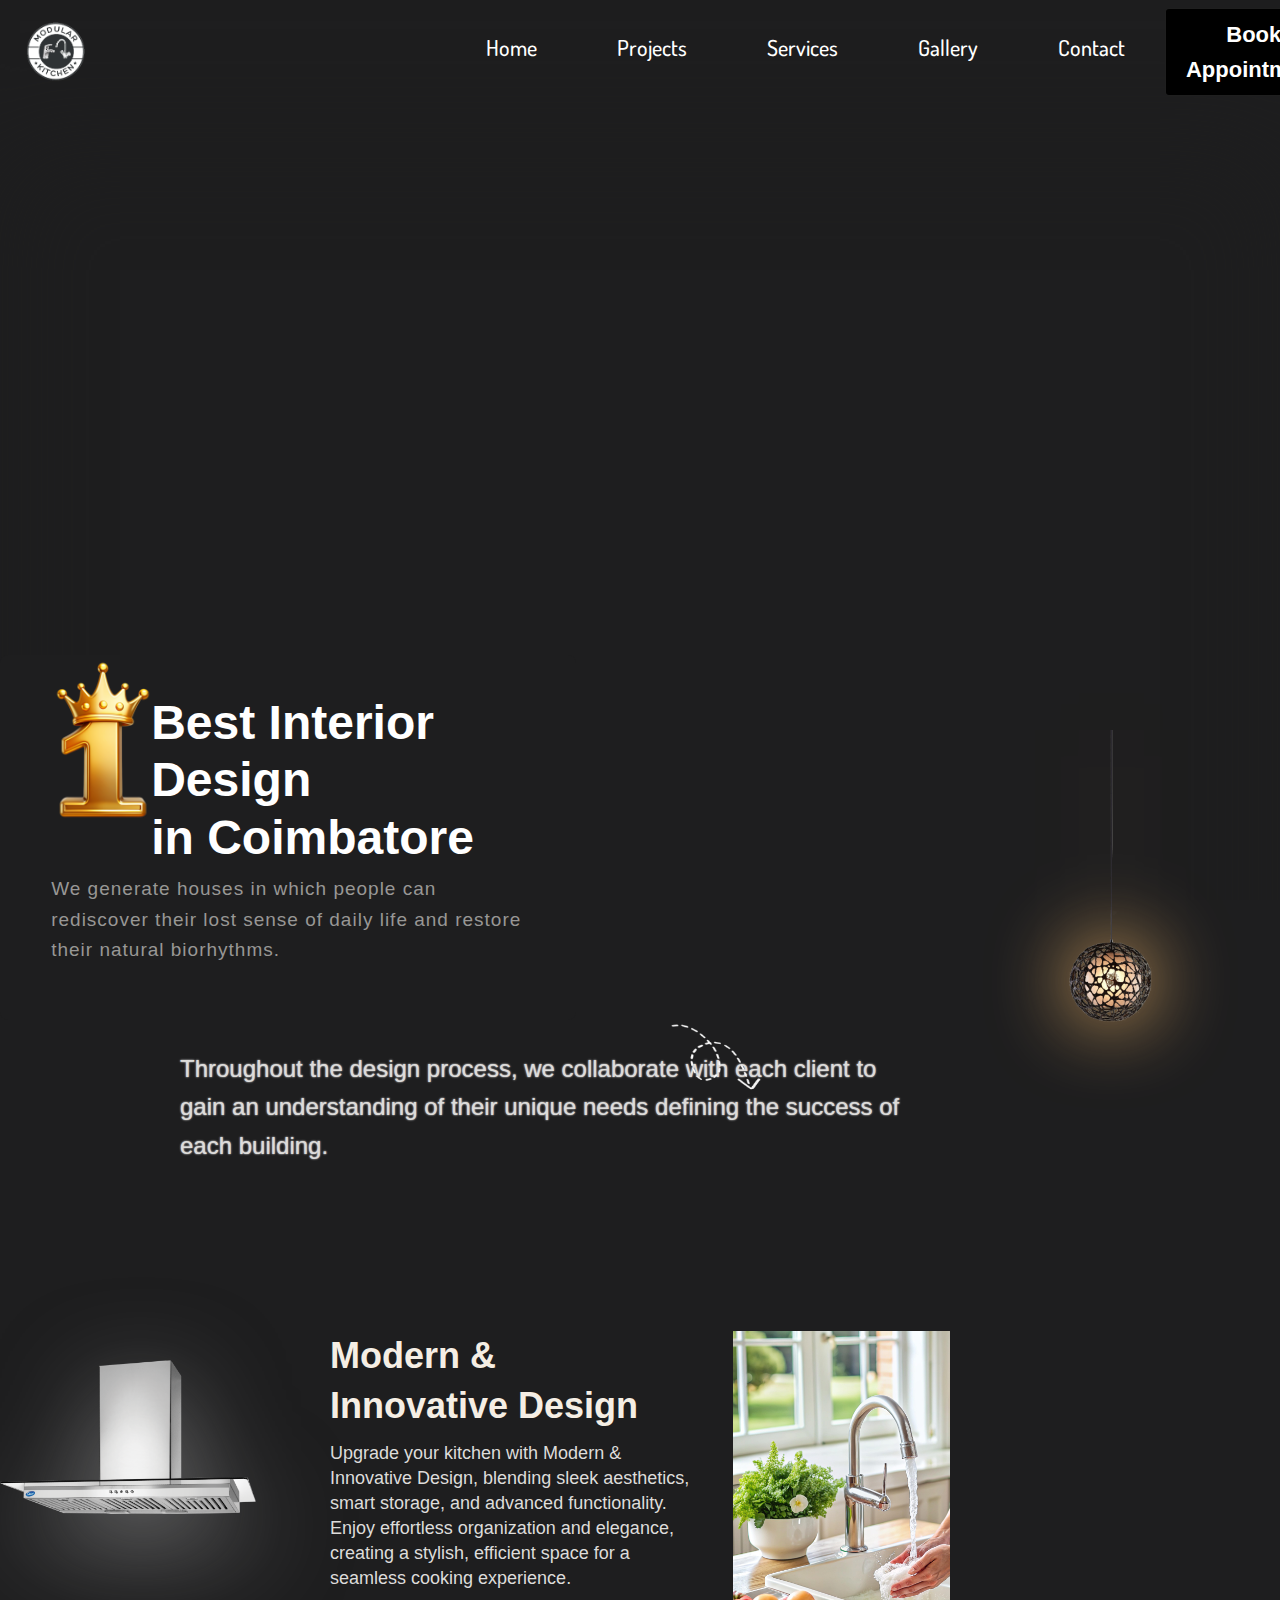
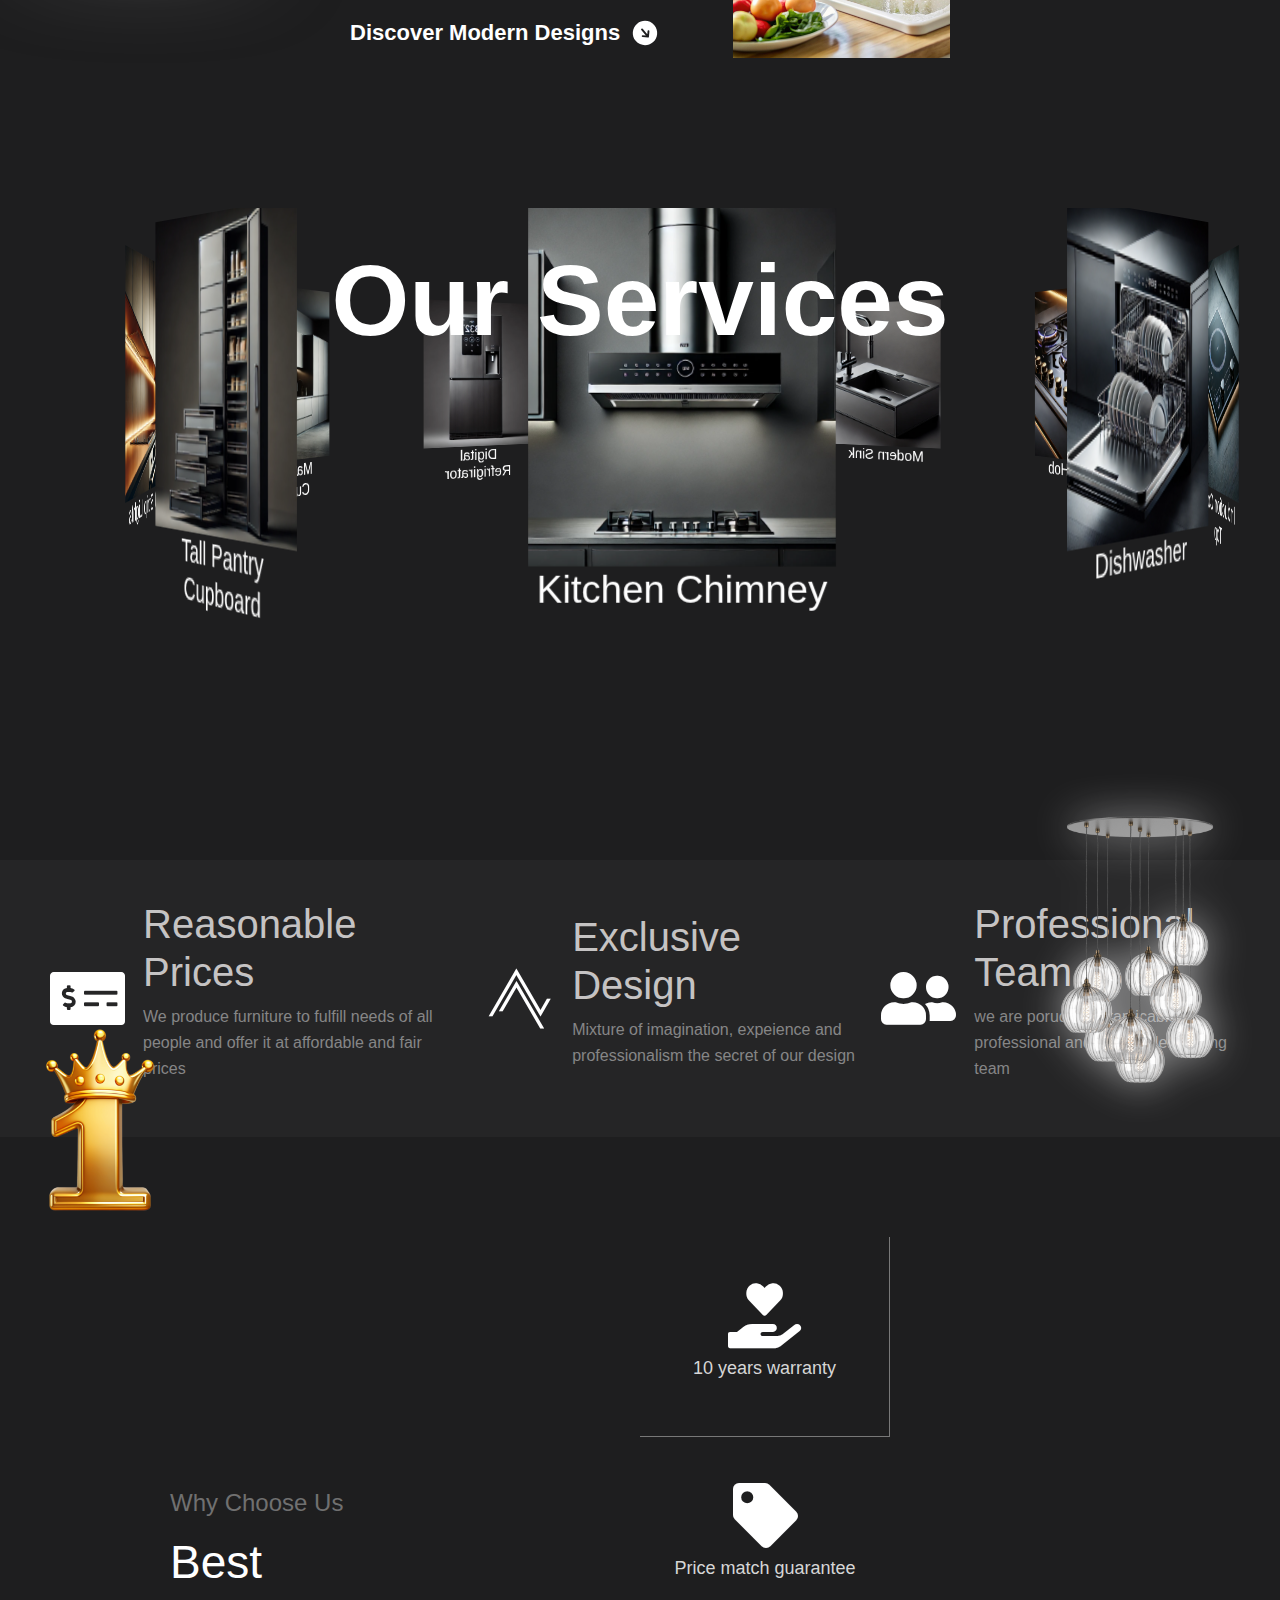
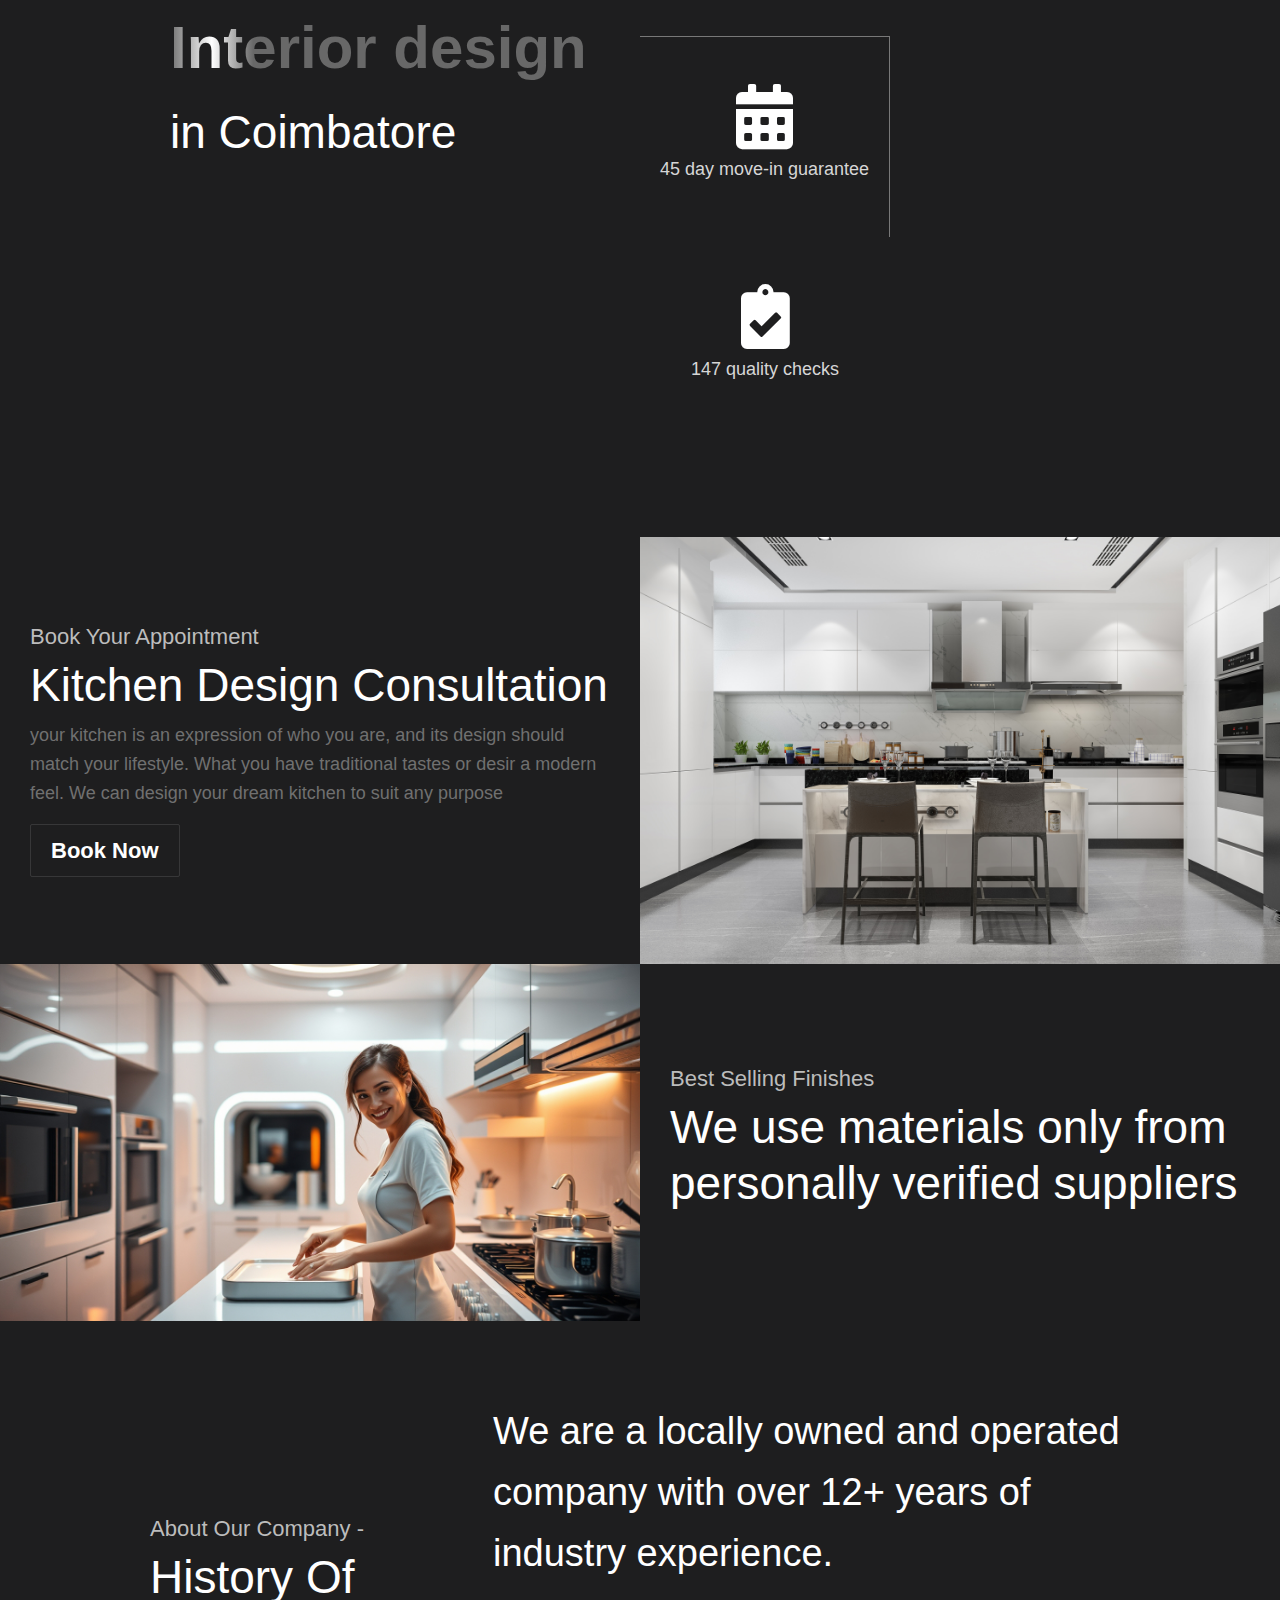
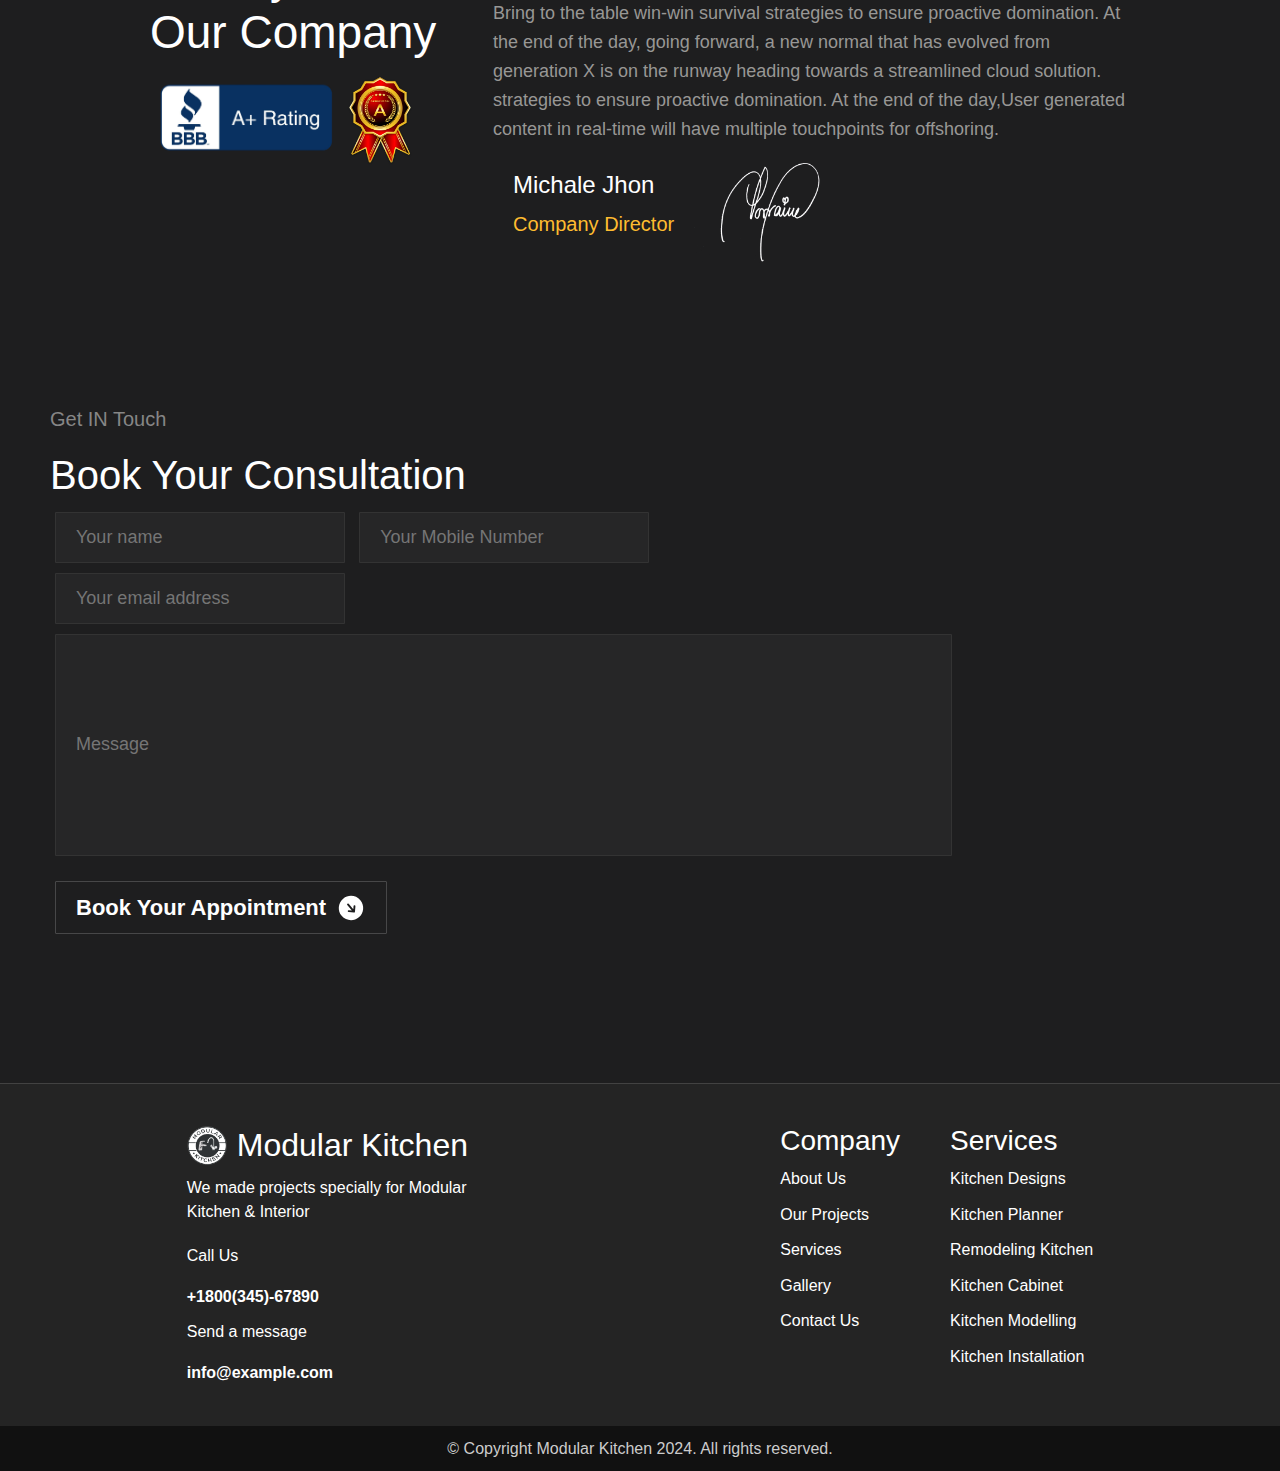
==== index.html @ 95986459 "Fresh start - Removed large files" ====
<!DOCTYPE html>
<html>
  <head>
    <meta charset="UTF-8">  <!-- Specifies character encoding -->
    <meta name="viewport" content="width=device-width, initial-scale=1.0">    <!-- Responsive design -->
    
    <link rel="stylesheet" href="https://stackpath.bootstrapcdn.com/bootstrap/4.5.2/css/bootstrap.min.css" integrity="sha384-JcKb8q3iqJ61gNV9KGb8thSsNjpSL0n8PARn9HuZOnIxN0hoP+VmmDGMN5t9UJ0Z" crossorigin="anonymous" />
    <script src="https://code.jquery.com/jquery-3.5.1.slim.min.js" integrity="sha384-DfXdz2htPH0lsSSs5nCTpuj/zy4C+OGpamoFVy38MVBnE+IbbVYUew+OrCXaRkfj" crossorigin="anonymous"></script>
    <script src="https://cdn.jsdelivr.net/npm/popper.js@1.16.1/dist/umd/popper.min.js" integrity="sha384-9/reFTGAW83EW2RDu2S0VKaIzap3H66lZH81PoYlFhbGU+6BZp6G7niu735Sk7lN" crossorigin="anonymous"></script>
    <script src="https://stackpath.bootstrapcdn.com/bootstrap/4.5.2/js/bootstrap.min.js" integrity="sha384-B4gt1jrGC7Jh4AgTPSdUtOBvfO8shuf57BaghqFfPlYxofvL8/KUEfYiJOMMV+rV" crossorigin="anonymous"></script>
    
    <link href="./index.css" rel="stylesheet"/>  
    
    <link rel="preconnect" href="https://fonts.googleapis.com">
<link rel="preconnect" href="https://fonts.gstatic.com" crossorigin>
<link href="https://fonts.googleapis.com/css2?family=Playwrite+BE+WAL:wght@100..400&family=Satisfy&display=swap" rel="stylesheet">
<!--Google font -->
<link rel="preconnect" href="https://fonts.googleapis.com">
<link rel="preconnect" href="https://fonts.gstatic.com" crossorigin>
<link href="https://fonts.googleapis.com/css2?family=Dosis:wght@200..800&display=swap" rel="stylesheet">
<!--end google font-->
<!--FOnt Awesome-->
<script src="https://kit.fontawesome.com/20c5629a29.js" crossorigin="anonymous"></script>
<link rel="stylesheet" href="https://cdnjs.cloudflare.com/ajax/libs/font-awesome/5.15.4/css/all.min.css" />
<!--email js-->
<script type="text/javascript"
        src="https://cdn.jsdelivr.net/npm/@emailjs/browser@4/dist/email.min.js">
</script>
<script type="text/javascript">
   (function(){
      emailjs.init({
        publicKey: "GtHL0cCuixZj4LWVx",
      });
   })();
</script>
</head>
  <body>
    <div class="container_home">
        <nav class="navbar navbar-expand-lg navbar-dark bg-light ">
            <a class="navbar-brand" target="_self" href="./index.html"><img class="image_brand_logo" src="./assets/Logos/Adobe Express - file.png"/></a>
            <button class="navbar-toggler" type="button" data-toggle="collapse" data-target="#navbarNavAltMarkup" aria-controls="navbarNavAltMarkup" aria-expanded="false" aria-label="Toggle navigation">
              <span class="navbar-toggler-icon"></span>
            </button>
            <div class="collapse navbar-collapse" id="navbarNavAltMarkup">
              <div class="navbar-nav m-auto">
                <a class="nav-link" target="_self" href="./index.html" target="_self">Home <span class="sr-only">(current)</span></a>
                <a class="nav-link" target="_self" href="./Projects/index.html">Projects</a>
                <a class="nav-link" target="_self" href="./Services/index.html">Services</a>
                <a class="nav-link" target="_self" href="./Gallery/index.html">Gallery</a>
                <a class="nav-link" target="_self" href="./Contactus/index.html">Contact</a>
              </div>
            </div>
            <a href="#appointment" class="buttonLinks"> <button class="discover_moreButton_home bk_appoint_butn_home bk_appoint_butn_home_nav">
              Book Appointment 
              <i class="fas fa-phone-alt"></i>
              </button></a>
            
          </nav>
          <video loop muted autoplay  class="background_video">
            <source src="./assets/background_video_2.mp4" type="video/mp4">
        </video>
        <div class="subcontainer_home_modularkitchen">
          <h1 class="best_design_coimbatore_head"><img src="./assets/king.png" alt="" class="imageBest_coimbatore">Best Interior Design<br/> in Coimbatore</h1>
          <p class="paragraph_home_subcontainer">We generate houses in which people can rediscover their lost sense of daily life and restore their natural biorhythms.</p>

        </div>
       
     
    </div>
    <div class="home_maincontainer_2">
      <img src="./assets/Hanging-Lamp-Transparent-Image.png" class="hanginglight_container2_1"/>
      <img src="./assets/white-round-buld-hanginng -liight.png" class="whiteLight_hang_home"/>
      <p class="paragraph_intro_home">Throughout the design process, we collaborate with each client to gain an understanding of their unique needs defining the success of each building.</p>
      <div class="container_2_homemain_subcontainer_1">
        <img src="./assets/Kitchen-Chimney.png" alt="chimney" class="home_chimneyImage">
        <img src="./assets/floating_arrow.png" class="floatingArrow_home"/>
        <div>
          <h1 class="heading_container_2_subcontainer_home">Modern &<br/>Innovative Design</h1>
          <p class="para_container_2_subcontainer_home">Upgrade your kitchen with Modern & Innovative Design, blending sleek aesthetics, smart storage, and advanced functionality. Enjoy effortless organization and elegance, creating a stylish, efficient space for a seamless cooking experience.</p>
          <a href="./Services/index.html" class="buttonLinks"><button class="discover_moreButton_home">
            Discover Modern Designs
            <svg class="icon" viewBox="0 0 24 24" fill="currentColor">
              <path
                fill-rule="evenodd"
                d="M12 2.25c-5.385 0-9.75 4.365-9.75 9.75s4.365 9.75 9.75 9.75 9.75-4.365 9.75-9.75S17.385 2.25 12 2.25zm4.28 10.28a.75.75 0 000-1.06l-3-3a.75.75 0 10-1.06 1.06l1.72 1.72H8.25a.75.75 0 000 1.5h5.69l-1.72 1.72a.75.75 0 101.06 1.06l3-3z"
                clip-rule="evenodd"
              ></path>
            </svg>
          </button></a>
        </div>
        <div class="containe2_subcontainer_image">
        </div>
      </div>
    </div>
    <div class="banner">
      <h1 class="ourservices_heading_home">Our Services</h1>
      <div class="slider" style="--quantity:10">
        <div class="item" style="--position: 1" ><img src="./assets/Rotating/chimney.webp" alt="" class=""><h1 class="heading_items">Kitchen Chimney</h1></div>
        <div class="item" style="--position: 2"><img src="./assets/Rotating/dishwasher.webp" alt="" class=""><h1 class="heading_items">Dishwasher</h1></div>
        <div class="item" style="--position: 3"><img src="./assets/Rotating/Induction_cook_top.webp" alt="" class=""><h1 class="heading_items">Induction Cook Top</h1></div>
        <div class="item" style="--position: 4"><img src="./assets/Rotating/kitchen hob.webp" alt="" class=""><h1 class="heading_items">Kitchen Hob</h1></div>
        <div class="item" style="--position: 5"><img src="./assets/Rotating/modernsink.webp" alt="" class=""><h1 class="heading_items">Modern Sink</h1></div>
        <div class="item" style="--position: 6"><img src="./assets/Rotating/owen.webp" alt="" class=""><h1 class="heading_items">Digital Owen</h1></div>
        <div class="item" style="--position: 7"><img src="./assets/Rotating/refrigirator.webp" alt="" class=""><h1 class="heading_items">Digital Refrigirator</h1></div>
        <div class="item" style="--position: 8"><img src="./assets/Rotating/matt_finich_cupboard.webp" alt="" class=""><h1 class="heading_items">Matt Finish Cupboard</h1></div>
        <div class="item" style="--position: 9"><img src="./assets/Rotating/striplights.webp" alt="" class=""><h1 class="heading_items">Let Strip Lights</h1></div>
        <div class="item" style="--position: 10"><img src="./assets/Rotating/tall_pantry_system_rack.webp" alt="" class=""><h1 class="heading_items">Tall Pantry Cupboard</h1></div>
      </div>
    </div>
    <div class="container_3_home">
      <div class="container_item_services_benifits">
        <i class="iconServices fas fa-money-check-alt"></i>
        <div>
          <h1>Reasonable Prices</h1>
          <p>We produce furniture to fulfill needs of all people and offer it at affordable and fair prices</p>
        </div>
      </div>
      <div class="container_item_services_benifits">
        <i class="iconServices fab fa-think-peaks"></i>
        <div>
          <h1>Exclusive Design</h1>
          <p>Mixture of imagination, expeience and professionalism the secret of our design</p>
        </div>
      </div>
      <div class="container_item_services_benifits">
        <i class=" iconServices fas fa-user-friends"></i>
        <div>
          <h1>Professional Team</h1>
          <p>we are porud of ouramicable, professional and always developing team</p>
        </div>
      </div>

    </div>
    <div class="why_choose_us_container_home">
      <div class="wcu_container_home_part1">
        <img src="./assets/king.png" class="greedom_img"/>
        <h1 class="heading_wcu">Why Choose Us</h1>
        <p class="paragraph_wcu">Best <span>Interior design</span> <br> in Coimbatore</p>
      </div>
      <div class="wcu_container_home_part2">
        <div class="itemCOntainer_wcu_home container1_wcu_part2">
          <i class="fas fa-hand-holding-heart"></i>
          <h1>10 years
            warranty</h1>
        </div>
        <div class="itemCOntainer_wcu_home container2_wcu_part2">
          <i class="fas fa-tag"></i>
          <h1>Price match
            guarantee</h1>
        </div>
        <div class="itemCOntainer_wcu_home container3_wcu_part2">
          <i class="fas fa-calendar-alt"></i>
          <h1>45 day move-in guarantee</h1></div>
        <div class="itemCOntainer_wcu_home container4_wcu_part2">
          <i class="fas fa-clipboard-check"></i>
          <h1>147 quality
            checks</h1></div>
      </div>
    </div>
    <div class="bookYourAppointment_Container">
      <div class="book_yAppo_part1COntainer">
        <h1 class="bookYourAPp_heading">Book Your Appointment</h1>
        <h1 class="paragraph_wcu">Kitchen Design Consultation</h1>
        <p class="bookYourAPp_para">your kitchen is an expression of who you are, and its design should match your lifestyle. What you have traditional tastes or desir a modern feel. We can design your dream kitchen to suit any purpose</p>
       <a href="#appointment" class="buttonLinks"> <button class="discover_moreButton_home bk_appoint_butn_home">
          Book Now
          </button></a>
      </div>
      <img src="./assets/book_appointment_image.jpg" class="book_appnt_image_home"/>
    </div>
    <div class="bookYourAppointment_Container">
      <img src="./assets/bk_appoint_image_2.jpg" class="book_appnt_image_home"/>
      <div class="book_yAppo_part1COntainer">
        <h1 class="bookYourAPp_heading">Best Selling Finishes</h1>
        <h1 class="paragraph_wcu">We use materials
          only from personally
          verified suppliers</h1>
      </div>
    </div>
    <div class="about_our_company_container_home">
      <div class="about_out_comp_home_part1">
        <h1 class="bookYourAPp_heading">About Our Company -</h1>
        <h1 class="paragraph_wcu">History Of <br/>Our Company</h1>
        <div class="container_bbbRating">
          <img src="./assets/bbb_rating.png" alt="" class="bbb_rating_about_home"/>
          <img src="./assets/ribbon_award_1.png" alt="" class="bbb_rating_about_home"/>
        </div>
      </div>
      <div class="about_part2_comp_home">
        <p class="para_about_part2">We are a locally owned and operated company with over 12+ years of industry experience.</p>
        <p class="subpara_about_home_part2">Bring to the table win-win survival strategies to ensure proactive domination. At the end of the day, going forward, a new normal that has evolved from generation X is on the runway heading towards a streamlined cloud solution. strategies to ensure proactive domination. At the end of the day,User generated content in real-time will have multiple touchpoints for offshoring.</p>
        <div class="about_comp_dir">
          <div>
            <h1 class="about_comp_dir_h1">Michale Jhon</h1>
            <p class="aboout_comp_dir_para">Company Director</p>
          </div>
          <img src="./assets/signature_company_dir.png" class="bbb_rating_about_home"/>
        </div>
      </div>
      </div>
    <div class="container_consultation" id="appointment">
      <img src="./assets/advance_modern_kitchen_consultation.jpg" alt="" class="consultation_image_home">
      <div class="p2_consultation_container_Home">
        <p class="para_consultation_home">Get IN Touch</p>
        <h1 class="heading_consultatino_home">Book Your Consultation</h1>
        <form id="form1">
          <input type="text" placeholder="Your name" class="name_mail_form_consult_home" id="userName"/>
          
          <input type="text" placeholder="Your Mobile Number" class="name_mail_form_consult_home" id="userMobile"/>
          <input type="email" placeholder="Your email address" class="name_mail_form_consult_home" id="userEmail"/>
          <br/>
          <input type="textarea" placeholder="Message" class="name_mail_form_consult_home text_area_consult_home" id="userMessage"/>
          <button type="submit" class="discover_moreButton_home appoint_main_button" >
            Book Your Appointment
            <svg class="icon" viewBox="0 0 24 24" fill="currentColor">
              <path
                fill-rule="evenodd"
                d="M12 2.25c-5.385 0-9.75 4.365-9.75 9.75s4.365 9.75 9.75 9.75 9.75-4.365 9.75-9.75S17.385 2.25 12 2.25zm4.28 10.28a.75.75 0 000-1.06l-3-3a.75.75 0 10-1.06 1.06l1.72 1.72H8.25a.75.75 0 000 1.5h5.69l-1.72 1.72a.75.75 0 101.06 1.06l3-3z"
                clip-rule="evenodd"
              ></path>
            </svg>
          </button>

        </form>
      </div>
    </div>
    <footer class="footer">
      <div class="logo-section">
          <h2>
           <a href="./index.html" class="">  <img src="./assets/Logos/Adobe Express - file.png" alt="Logo" width="40"></a> Modular Kitchen
          </h2>
          <p>We made projects specially for Modular Kitchen & Interior</p>
          <div class="contact">
              <p>Call Us</p>
              <a href="tel:+180034567890">+1800(345)-67890</a>
              <p>Send a message</p>
              <a href="mailto:info@example.com">info@example.com</a>
          </div>
      </div>
      <div class="links">
          <div>
              <h3>Company</h3>
              <ul>
                  <li><a target="_self"  href="./Contactus/index.html">About Us</a></li>
                  <li><a target="_self" href="./Projects/index.html">Our Projects</a></li>
                  <li><a target="_self" href="./Services/index.html">Services</a></li>
                  <li><a target="_self" href="./Gallery/index.html">Gallery</a></li>
                  <li><a target="_self" href="./Contactus/index.html">Contact Us</a></li>
              </ul>
          </div>
          <div>
              <h3>Services</h3>
              <ul>
                  <li><a target="_self" href="./Projects/index.html">Kitchen Designs</a></li>
                  <li><a target="_self" href="./Projects/index.html">Kitchen Planner</a></li>
                  <li><a target="_self" href="./Projects/index.html">Remodeling Kitchen</a></li>
                  <li><a target="_self" href="./Projects/index.html">Kitchen Cabinet</a></li>
                  <li><a target="_self" href="./Projects/index.html">Kitchen Modelling</a></li>
                  <li><a target="_self" href="./Projects/index.html">Kitchen Installation</a></li>
              </ul>
          </div>
      </div>
  </footer>
  <div class="footer-bottom">
      &copy; Copyright Modular Kitchen 2024. All rights reserved.
  </div>
  <script src="./app.js"></script>
  </body>
</html>
---- index.css ----
*{
    margin:0px;
    padding:0px;
    box-sizing:border-box;
    
  font-family: "Poppins", sans-serif;
}
html {
    scroll-behavior: smooth;
  }
body {
    font-size: 16px; /* Default paragraph size */
    line-height: 1.6; /* Better readability */
    background-color:#1E1E1F;
    overflow-x:hidden;
  }
.buttonLinks{
    all: unset !important;;
}
.container_home{
  background-size: cover;
  background-position: center;
  background-repeat: no-repeat;
  height: 100vh; /* Ensures it covers the full height of the viewport */
  width: 100vw;
  margin: 0;
  overflow-x: hidden;
  box-shadow: inset 0px 150px 100px #1E1E1F;
  display:flex;
  flex-direction:column;
  padding:0px;
}
.image_brand_logo{
    height:60px!important;
    margin-left:10px;
}

.bg-light{
    background-color:transparent!important;
}
.nav-link{
    margin:2px 32px;
    font-family: "Dosis", sans-serif;
    font-size:22px;
    font-weight:500!important;
    letter-spacing:0.5s;
    transition:0.5s;
    color:white!important;
}
.nav-link:hover{
    transform:translateY(7px);
    text-shadow:0px -10px 20px rgb(58, 41, 1);
}
.navbar-nav{
    margin-left:345px!important;
    margin-top:-10px!important;
}
.background_video {
    position: absolute;
    top: 50%;
    left: 50%;
    transform: translate(-50%, -50%);
    width: 100%;
    height: 100%;
    object-fit: cover;
    z-index: -1;
}
.subcontainer_home_modularkitchen {
    background: #1E1E1F;
    padding:3% 4%;
    max-width:45%;
    border-radius:8px;
    color: white;
    position: absolute; /* Positioning required for exact placement */
    bottom:-120px; /* Moves it to the bottom */
    left: 0px; /* Moves it to the left */
}
.heading_home_subcontainer{
    font-size:56px;
    letter-spacing:2px;
    font-family: "Dosis", sans-serif;
    color:#f5eee4;
}
.paragraph_home_subcontainer{
    font-size:19px;
    letter-spacing:1px;
    color:#989795;
   
}

.best_design_coimbatore_head{
    font-size:48px;
    display:flex;
    align-items:center;
    margin-left:100px;
    font-weight:700;
}
.imageBest_coimbatore{
    height:170px;
    left:18px;
    top:0px;
    position: absolute;
}
/*Home main containe-2*/
.home_maincontainer_2{
    padding:0px 180px;
    padding-top:150px;
}
.paragraph_intro_home{
    font-size:24px;
    color:#dddcda;
    width:80%;
    text-shadow:0px 0px 2px white;
}
.hanginglight_container2_1{
    position:absolute;
    height:300px;
    right:20px;
    filter: drop-shadow(0px 0px 40px #fbbd6d);
    top:730px;
}
.floatingArrow_home{
    position:absolute;
    width:10%;
    right:39%;
    top:1000px;
    animation: arrowHomeFloating 5s ease infinite;
    transition:0.5s;
}
@keyframes arrowHomeFloating {
    0%{
        transform:translateY(0px);
    }
    50%{
        transform:translateY(-20px);
    }
    
}
.home_chimneyImage{
    position:absolute;
    max-width:20%;
    top:1360px;
    left:0px;
    filter: drop-shadow(0px 30px 50px rgba(200, 200, 200, 0.5));
}
.container_2_homemain_subcontainer_1{
    padding:150px;
    display:flex;
}
.heading_container_2_subcontainer_home{
    font-size:36px;
    color:#f5eee4;
    font-weight:600;
    line-height:50px;
}
.para_container_2_subcontainer_home{
    font-size:18px;
    color:#dddcda;
    width:90%;
    line-height:25px;
    margin-top:10px;
}

.containe2_subcontainer_image{
    min-width: 35%;
    max-width:50%;
    background-image:url("./assets/kitchen_sink.jpg");
    background-size:cover;
}


.discover_moreButton_home {
    position: relative;
    transition: all 0.3s ease-in-out;
    padding-block: 0.5rem;
    padding-inline: 1.25rem;
    background-color: transparent;
    border-radius: 1px;
    display: flex;
    align-items: center;
    justify-content: center;
    color: #ffff;
    gap: 10px;
    font-weight: bold;
    border:none;
    outline: none;
    overflow: hidden;
    font-size: 22px;
    cursor: pointer;
  }
  
  .icon {
    width: 30px;
    height: 30px;
    transition: all 0.3s ease-in-out;
    transform:rotate(50deg);
  }
  
  .discover_moreButton_home:hover {
    transform: scale(1.05);
    border-color: #fff9;
  }
  
  .discover_moreButton_home:hover .icon {
    transform: translate(8px);
  }
  
  .discover_moreButton_home:hover::before {
    animation: shine_button 1.5s ease-out infinite;
  }
 
  .discover_moreButton_home::before {
    content: "";
    position: absolute;
    width: 100px;
    height: 100%;
    background-image: linear-gradient(
      120deg,
      rgba(255, 255, 255, 0) 30%,
      rgba(255, 255, 255, 0.8),
      rgba(255, 255, 255, 0) 70%
    );
    top: 0;
    left: -100px;
    opacity: 0.6;
  }
  
  @keyframes shine_button {
    0% {
      left: -100px;
    }
  
    60% {
      left: 100%;
    }
  
    to {
      left: 100%;
    }
  }
  /*container_3_home_services*/
.whiteLight_hang_home{
    height:300px;
    position:absolute;
    top:2410px;
    z-index:1;
    right:20px;
    filter: drop-shadow(0px 0px 20px rgba(255, 255, 255, 0.526));
}
  .banner{
    height:100%;
    width:100%;
    padding:500px 50px;
    padding-bottom:200px;
    text-align:center;
    overflow:hidden;
    position:relative;
    padding-top:300px;
  }
  .banner .slider{
    position:absolute;
    width:160px;
    height:200px;
    top:10%;
    left:47%;
    transform: translateX(-50%);
    transform-style: preserve-3d;
    transform:perspective(1000px);
    animation:autorun 30s linear infinite;
  }
  @keyframes autorun {
    from{
        transform: perspective(1000px) rotateX(-10deg) rotateY(0deg);
    }to{
        transform: perspective(1000px) rotateX(-10deg) rotateY(360deg);
    }
    
  }
  .banner .slider .item{
    position: absolute;
    inset: 0 0 0 0;
    transform: 
        rotateY(calc((var(--position) - 1) * (360deg / var(--quantity)))) 
        translateZ(480px);
  }

  .banner .slider .item img{
    width:100%;
    height:100%;
    object-fit: cover;
  }
.heading_items{
    color:white;
    font-size:20px;
}
.ourservices_heading_home{
    font-size:100px;
    color:black;
    position:relative;
    top:-280px;
    z-index:1;
}

.ourservices_heading_home {
  padding: 12px 48px;
  background: linear-gradient(to right, #656565 0, #aaaaaa 10%, #ffffff 20%);
  background-position: 0;
  -webkit-background-clip: text;
  -webkit-text-fill-color: transparent;
  animation: shine 6s infinite linear;
  animation-fill-mode: forwards;
  -webkit-text-size-adjust: none;
  font-weight: 600;
  text-decoration: none;
  white-space: nowrap;
  font-family: "Poppins", sans-serif;
}

/*container_3_home*/
.container_3_home{
    display:flex;
    flex-direction: row;
    align-items:center;
    gap:20px;
    padding:40px 50px;
    justify-content:center;
    background-color:#252526
}
.container_item_services_benifits{
    display:flex;
    align-items:center;
    gap:18px;
    max-width:450px;
}
.iconServices{
    color:white;
    font-size:60px;
}
.container_item_services_benifits div h1{
    color:#c5c3c3;
}
.container_item_services_benifits div p{
    color:#868686;
}
/* Why Choose Us */
.greedom_img{
    position: absolute;
    height:200px;
    top:2620px;
    left: 0px;
}
.why_choose_us_container_home{
    padding:100px 170px;
    display:flex;
    gap:50px;
}
.heading_wcu{
    color:#707070;
    font-size:24px;
}
.paragraph_wcu{
    color:white;
    font-size:46px;
}

.wcu_container_home_part1{
    max-width:50%;
    display:flex;
    flex-direction:column;
    justify-content:center;
    align-items:left;
}
.paragraph_wcu span{
  background: linear-gradient(to right, #707070 0, #ffffff 10%, #686868 20%);
  background-position: 0;
  -webkit-background-clip: text;
  -webkit-text-fill-color: transparent;
  animation-fill-mode: forwards;
  -webkit-text-size-adjust: none;
  font-weight: 600;
  white-space: nowrap;
  font-family: "Poppins", sans-serif;
    animation: shine 5s infinite linear;
    text-decoration:underline;
    cursor:pointer;
    font-size:60px;
}
.wcu_container_home_part2{
    max-width:50%;
    display:flex;
    flex-wrap: wrap;
}
.itemCOntainer_wcu_home{
    height:200px;
    width:250px;
    display:flex;
    flex-direction: column;
    align-items:center;
    justify-content: center;
  }
.itemCOntainer_wcu_home h1{
    font-size:18px;
    color:#d6d6d6;
    margin:10px;
}
.container1_wcu_part2{
    border-bottom:1px solid rgb(120, 120, 120);
    border-right:1px solid rgb(120, 120, 120);
}
.container2_wcu_part2{
    border-bottom:1px solid rgb(120, 120, 120);
}
.container3_wcu_part2{
    border-right:1px solid rgb(120, 120, 120);
}
.container3_wcu_part2 h1{
    text-align:center;
}
.itemCOntainer_wcu_home i{
    font-size:65px;
    color:white ;
}

@-moz-keyframes shine {
    0% {
      background-position: 0;
    }
    60% {
      background-position: 280px;
    }
    100% {
      background-position: 280px;
    }
  }
  @-webkit-keyframes shine {
    0% {
      background-position: 0;
    }
    60% {
      background-position: 880px;
    }
    100% {
      background-position: 880px;
    }
  }
  @-o-keyframes shine {
    0% {
      background-position: 0;
    }
    60% {
      background-position: 880px;
    }
    100% {
      background-position: 880px;
    }
  }
  @keyframes shine {
    0% {
      background-position: 0;
    }
    60% {
      background-position: 880px;
    }
    100% {
      background-position: 80px;
    }
  }
/*Book your appointment*/
.bookYourAppointment_Container{
    display:flex;
}
.bookYourAppointment_Container div{
    width:50%;
}
.bookYourAppointment_Container img{
    width:50%;
}
.book_yAppo_part1COntainer{
    display:flex;
    flex-direction: column;
    justify-content:center;
    padding:30px;
}

.bookYourAPp_heading{
    font-size:22px;
    color:rgb(188, 188, 188);
}
.bookYourAPp_para{
    font-size:18px;
    color: #707070;
}
.bk_appoint_butn_home{
    border:1px solid rgba(167, 167, 167, 0.185);
    border-radius:2px;
    align-self:center;
    margin-right:30px;
}
.bk_appoint_butn_home_nav{
    background:black!important;
    border-radius:4px;
}
.fa-phone-alt{
    font-size:16px;
}
/*about*/
.about_our_company_container_home{
    display:flex;
    flex-direction:row;
    align-items:center;
    padding:80px 150px;
}
.about_out_comp_home_part1{
    min-width:35%;
}
.bbb_rating_about_home{
    height:100px;
}
.para_about_part2{
    color:white;
    font-size:38px;
}
.subpara_about_home_part2{
    font-size:18px;
    color: #989795;
}
.about_comp_dir{
    display:flex;
    gap:20px;
    margin:20px;
    align-items:center;
}
.about_comp_dir_h1{
    color:white;
    font-size:24px;
    font-weight:500;
}
.aboout_comp_dir_para{
    color:rgb(254, 188, 48);
    font-size:20px;
}
/*consultation*/
.container_consultation{
    height:80vh;
    display:flex;
    gap:50px;
}
.consultation_image_home{
    height:100%;
}
.p2_consultation_container_Home{
    padding:40px 0px;
}
.para_consultation_home{
    color:#868686;
    font-size:20px;
}
.heading_consultatino_home{
    color:white;
    font-size:40px;
}
.name_mail_form_consult_home{
    all:unset;
    padding:10px 20px;
    background:#262627;
    border:1px solid rgba(58, 58, 58, 0.63);
    color:black;
    border-radius:1px;
    width:27.31%;
    font-size:18px;
    margin:5px;
    color:white;
}
.name_mail_form_consult_home:focus{
    border:1px solid rgb(70, 70, 70);
    
}
.text_area_consult_home{
    height:200px;
    width:855px;
    color:white;
}
.appoint_main_button{
    border:1px solid rgba(107, 107, 107, 0.54)!important;
    margin:20px 5px;
}

/*Footer*/
.footer {
    background-color: #242424;
    color: #fff;
    padding: 40px;
    display: flex;
    justify-content: space-around;
    flex-wrap: wrap;
    border-top:1px solid rgb(66, 66, 66);
}
.footer .logo-section {
    max-width: 300px;
}
.footer .logo-section h2 {
    display: flex;
    align-items: center;
    gap: 10px;
}
.footer .logo-section p {
    margin-top: 10px;
    line-height: 1.5;
}
.footer .contact {
    margin-top: 20px;
}
.footer .contact a {
    color: #fff;
    text-decoration: none;
    font-weight: bold;
}
.footer .links {
    display: flex;
    gap: 50px;
}
.footer .links ul {
    list-style: none;
    padding: 0;
}
.footer .links ul li {
    margin-bottom: 10px;
}
.footer .links ul li a {
    color: #fff;
    text-decoration: none;
}
.footer-bottom {
    text-align: center;
    padding: 10px;
    background-color: #111;
    color: #ccc;
}

@media only screen and (max-width: 660px) {
    * {
        outline: 1px solid red;
        flex-wrap: wrap; /* Helps visualize layout issues */
    }
    body {
        font-size: 12px; /* Default paragraph size */
        line-height: 1; /* Better readability */
        background-color:#1E1E1F;
        overflow-x:hidden;
      }
    
    .container_home{
      background-size: cover;
      background-position: center;
      background-repeat: no-repeat;
      height: 50vh; /* Ensures it covers the full height of the viewport */
      width: 100vw!important;
      margin: 0;
      overflow-x: hidden;
      box-shadow: inset 0px 150px 100px #1E1E1F;
      display:flex;
      flex-direction:column;
      padding:0px;
    }
    .image_brand_logo{
        height:100px!important;
        margin-left:10px;
    }
    
    .bg-light{
        background-color:transparent!important;
    }
    .nav-link{
        margin:2px 32px;
        font-family: "Dosis", sans-serif;
        font-size:16px;
        font-weight:300!important;
        letter-spacing:0.5s;
        transition:0.5s;
        color:white!important;
    }
    .nav-link:hover{
        transform:translateY(5px);
        text-shadow:0px -10px 20px rgb(58, 41, 1);
    }
    
    .background_video {
        position: absolute;
        top: 50%;
        left: 50%;
        transform: translate(-50%, -50%);
        width: 100%;
        object-fit: cover;
        z-index: -1;
    }
    .subcontainer_home_modularkitchen {
        background: #1E1E1F;
        padding:3% 4%;
        max-width:45%;
        color: white;
        position: absolute; /* Positioning required for exact placement */
        bottom:-120px; /* Moves it to the bottom */
        left: 0px; /* Moves it to the left */
    }
    .heading_home_subcontainer{
        font-size:56px;
        letter-spacing:2px;
        font-family: "Dosis", sans-serif;
        color:#f5eee4;
    }
    .paragraph_home_subcontainer{
        font-size:19px;
        letter-spacing:1px;
        color:#989795;
       
    }
    /*Home main containe-2*/
    .home_maincontainer_2{
        padding:0px 180px;
        padding-top:150px;
    }
    .paragraph_intro_home{
        font-size:24px;
        color:#dddcda;
        width:80%;
        text-shadow:0px 0px 2px white;
    }
    .hanginglight_container2_1{
        position:absolute;
        height:300px;
        right:20px;
        filter: drop-shadow(0px 0px 50px #e3e3e1);
        top:730px;
    }
    .floatingArrow_home{
        position:absolute;
        width:10%;
        right:39%;
        top:1000px;
        animation: arrowHomeFloating 5s ease infinite;
        transition:0.5s;
    }
    @keyframes arrowHomeFloating {
        0%{
            transform:translateY(0px);
        }
        50%{
            transform:translateY(-20px);
        }
        
    }
    .home_chimneyImage{
        position:absolute;
        max-width:20%;
        top:1360px;
        left:0px;
        filter: drop-shadow(0px 30px 50px rgba(200, 200, 200, 0.5));
    }
    .container_2_homemain_subcontainer_1{
        padding:150px;
        display:flex;
    }
    .heading_container_2_subcontainer_home{
        font-size:36px;
        color:#f5eee4;
        font-weight:600;
        line-height:50px;
    }
    .para_container_2_subcontainer_home{
        font-size:18px;
        color:#dddcda;
        width:90%;
        line-height:25px;
        margin-top:10px;
    }
    
    .containe2_subcontainer_image{
        min-width: 35%;
        max-width:50%;
        background-image:url("./assets/kitchen_sink.jpg");
        background-size:cover;
    }
    
    
    .discover_moreButton_home {
        position: relative;
        transition: all 0.3s ease-in-out;
        padding-block: 0.5rem;
        padding-inline: 1.25rem;
        background-color: transparent;
        border-radius: 1px;
        display: flex;
        align-items: center;
        justify-content: center;
        color: #ffff;
        gap: 10px;
        font-weight: bold;
        border:none;
        outline: none;
        overflow: hidden;
        font-size: 22px;
        cursor: pointer;
      }
      
      .icon {
        width: 30px;
        height: 30px;
        transition: all 0.3s ease-in-out;
        transform:rotate(50deg);
      }
      
      .discover_moreButton_home:hover {
        transform: scale(1.05);
        border-color: #fff9;
      }
      
      .discover_moreButton_home:hover .icon {
        transform: translate(8px);
      }
      
      .discover_moreButton_home:hover::before {
        animation: shine_button 1.5s ease-out infinite;
      }
      
      .discover_moreButton_home::before {
        content: "";
        position: absolute;
        width: 100px;
        height: 100%;
        background-image: linear-gradient(
          120deg,
          rgba(255, 255, 255, 0) 30%,
          rgba(255, 255, 255, 0.8),
          rgba(255, 255, 255, 0) 70%
        );
        top: 0;
        left: -100px;
        opacity: 0.6;
      }
      
      @keyframes shine_button {
        0% {
          left: -100px;
        }
      
        60% {
          left: 100%;
        }
      
        to {
          left: 100%;
        }
      }
      /*container_3_home_services*/
    .whiteLight_hang_home{
        height:300px;
        position:absolute;
        top:2410px;
        z-index:1;
        right:20px;
        filter: drop-shadow(0px 0px 20px rgba(255, 255, 255, 0.526));
    }
      .banner{
        height:100%;
        width:100%;
        padding:500px 50px;
        padding-bottom:200px;
        text-align:center;
        overflow:hidden;
        position:relative;
        padding-top:300px;
      }
      .banner .slider{
        position:absolute;
        width:160px;
        height:200px;
        top:10%;
        left:47%;
        transform: translateX(-50%);
        transform-style: preserve-3d;
        transform:perspective(1000px);
        animation:autorun 30s linear infinite;
      }
      @keyframes autorun {
        from{
            transform: perspective(1000px) rotateX(-10deg) rotateY(0deg);
        }to{
            transform: perspective(1000px) rotateX(-10deg) rotateY(360deg);
        }
        
      }
      .banner .slider .item{
        position: absolute;
        inset: 0 0 0 0;
        transform: 
            rotateY(calc((var(--position) - 1) * (360deg / var(--quantity)))) 
            translateZ(480px);
      }
    
      .banner .slider .item img{
        width:100%;
        height:100%;
        object-fit: cover;
      }
    .heading_items{
        color:white;
        font-size:20px;
    }
    .ourservices_heading_home{
        font-size:100px;
        color:black;
        position:relative;
        top:-280px;
        z-index:1;
    }
    
    .ourservices_heading_home {
      padding: 12px 48px;
      background: linear-gradient(to right, #656565 0, #aaaaaa 10%, #ffffff 20%);
      background-position: 0;
      -webkit-background-clip: text;
      -webkit-text-fill-color: transparent;
      animation: shine 6s infinite linear;
      animation-fill-mode: forwards;
      -webkit-text-size-adjust: none;
      font-weight: 600;
      text-decoration: none;
      white-space: nowrap;
      font-family: "Poppins", sans-serif;
    }
    
    /*container_3_home*/
    .container_3_home{
        display:flex;
        flex-direction: row;
        align-items:center;
        gap:20px;
        padding:40px 50px;
        justify-content:center;
        background-color:#252526
    }
    .container_item_services_benifits{
        display:flex;
        align-items:center;
        gap:18px;
        max-width:450px;
    }
    .iconServices{
        color:white;
        font-size:60px;
    }
    .container_item_services_benifits div h1{
        color:#c5c3c3;
    }
    .container_item_services_benifits div p{
        color:#868686;
    }
    /* Why Choose Us */
    .why_choose_us_container_home{
        padding:100px 170px;
        display:flex;
        gap:50px;
    }
    .heading_wcu{
        color:#707070;
        font-size:24px;
    }
    .paragraph_wcu{
        color:white;
        font-size:50px;
    }
    
    .wcu_container_home_part1{
        max-width:50%;
        display:flex;
        flex-direction:column;
        justify-content:center;
        align-items:left;
    }
    .paragraph_wcu span{
      background: linear-gradient(to right, #707070 0, #ffffff 10%, #686868 20%);
      background-position: 0;
      -webkit-background-clip: text;
      -webkit-text-fill-color: transparent;
      animation-fill-mode: forwards;
      -webkit-text-size-adjust: none;
      font-weight: 600;
      white-space: nowrap;
      font-family: "Poppins", sans-serif;
        animation: shine 20s infinite linear;
        text-decoration:underline;
        cursor:pointer;
        text-decoration-thickness:2px;
        text-decoration-color: #707070;
    }
    .wcu_container_home_part2{
        max-width:50%;
        display:flex;
        flex-wrap: wrap;
    }
    .itemCOntainer_wcu_home{
        height:200px;
        width:250px;
        display:flex;
        flex-direction: column;
        align-items:center;
        justify-content: center;
      }
    .itemCOntainer_wcu_home h1{
        font-size:18px;
        color:#d6d6d6;
        margin:10px;
    }
    .container1_wcu_part2{
        border-bottom:1px solid rgb(120, 120, 120);
        border-right:1px solid rgb(120, 120, 120);
    }
    .container2_wcu_part2{
        border-bottom:1px solid rgb(120, 120, 120);
    }
    .container3_wcu_part2{
        border-right:1px solid rgb(120, 120, 120);
    }
    .container3_wcu_part2 h1{
        text-align:center;
    }
    .itemCOntainer_wcu_home i{
        font-size:65px;
        color:white ;
    }
    
    @-moz-keyframes shine {
        0% {
          background-position: 0;
        }
        60% {
          background-position: 280px;
        }
        100% {
          background-position: 280px;
        }
      }
      @-webkit-keyframes shine {
        0% {
          background-position: 0;
        }
        60% {
          background-position: 880px;
        }
        100% {
          background-position: 880px;
        }
      }
      @-o-keyframes shine {
        0% {
          background-position: 0;
        }
        60% {
          background-position: 880px;
        }
        100% {
          background-position: 880px;
        }
      }
      @keyframes shine {
        0% {
          background-position: 0;
        }
        60% {
          background-position: 880px;
        }
        100% {
          background-position: 80px;
        }
      }
    /*Book your appointment*/
    .bookYourAppointment_Container{
        display:flex;
    }
    .bookYourAppointment_Container div{
        width:50%;
    }
    .bookYourAppointment_Container img{
        width:50%;
    }
    .book_yAppo_part1COntainer{
        display:flex;
        flex-direction: column;
        justify-content:center;
        padding:30px;
    }
    
    .bookYourAPp_heading{
        font-size:22px;
        color:rgb(188, 188, 188);
    }
    .bookYourAPp_para{
        font-size:18px;
        color: #707070;
    }
    .bk_appoint_butn_home{
        border:1px solid rgba(167, 167, 167, 0.185);
        border-radius:2px;
        align-self:center;
    }
    /*about*/
    .about_our_company_container_home{
        display:flex;
        flex-direction:row;
        align-items:center;
        padding:80px 150px;
    }
    .about_out_comp_home_part1{
        min-width:35%;
    }
    .bbb_rating_about_home{
        height:100px;
    }
    .para_about_part2{
        color:white;
        font-size:38px;
    }
    .subpara_about_home_part2{
        font-size:18px;
        color: #989795;
    }
    .about_comp_dir{
        display:flex;
        gap:20px;
        margin:20px;
        align-items:center;
    }
    .about_comp_dir_h1{
        color:white;
        font-size:24px;
        font-weight:500;
    }
    .aboout_comp_dir_para{
        color:rgb(254, 188, 48);
        font-size:20px;
    }
    /*consultation*/
    .container_consultation{
        height:80vh;
        display:flex;
        gap:50px;
    }
    .consultation_image_home{
        height:100%;
    }
    .p2_consultation_container_Home{
        padding:40px 0px;
    }
    .para_consultation_home{
        color:#868686;
        font-size:20px;
    }
    .heading_consultatino_home{
        color:white;
        font-size:40px;
    }
    .name_mail_form_consult_home{
        all:unset;
        padding:10px 20px;
        background:#262627;
        border:1px solid rgba(58, 58, 58, 0.63);
        color:black;
        border-radius:1px;
        width:400px;
        font-size:18px;
        margin:5px;
    }
    .name_mail_form_consult_home:focus{
        border:1px solid rgb(70, 70, 70);
        
    }
    .text_area_consult_home{
        height:200px;
        width:855px;
    }
    .appoint_main_button{
        border:1px solid rgba(107, 107, 107, 0.54)!important;
        margin:20px 5px;
    }
    
    /*Footer*/
    .footer {
        background-color: #242424;
        color: #fff;
        padding: 40px;
        display: flex;
        justify-content: space-around;
        flex-wrap: wrap;
        border-top:1px solid rgb(66, 66, 66);
    }
    .footer .logo-section {
        max-width: 300px;
    }
    .footer .logo-section h2 {
        display: flex;
        align-items: center;
        gap: 10px;
    }
    .footer .logo-section p {
        margin-top: 10px;
        line-height: 1.5;
    }
    .footer .contact {
        margin-top: 20px;
    }
    .footer .contact a {
        color: #fff;
        text-decoration: none;
        font-weight: bold;
    }
    .footer .links {
        display: flex;
        gap: 50px;
    }
    .footer .links ul {
        list-style: none;
        padding: 0;
    }
    .footer .links ul li {
        margin-bottom: 10px;
    }
    .footer .links ul li a {
        color: #fff;
        text-decoration: none;
    }
    .footer-bottom {
        text-align: center;
        padding: 10px;
        background-color: #111;
        color: #ccc;
    }
}
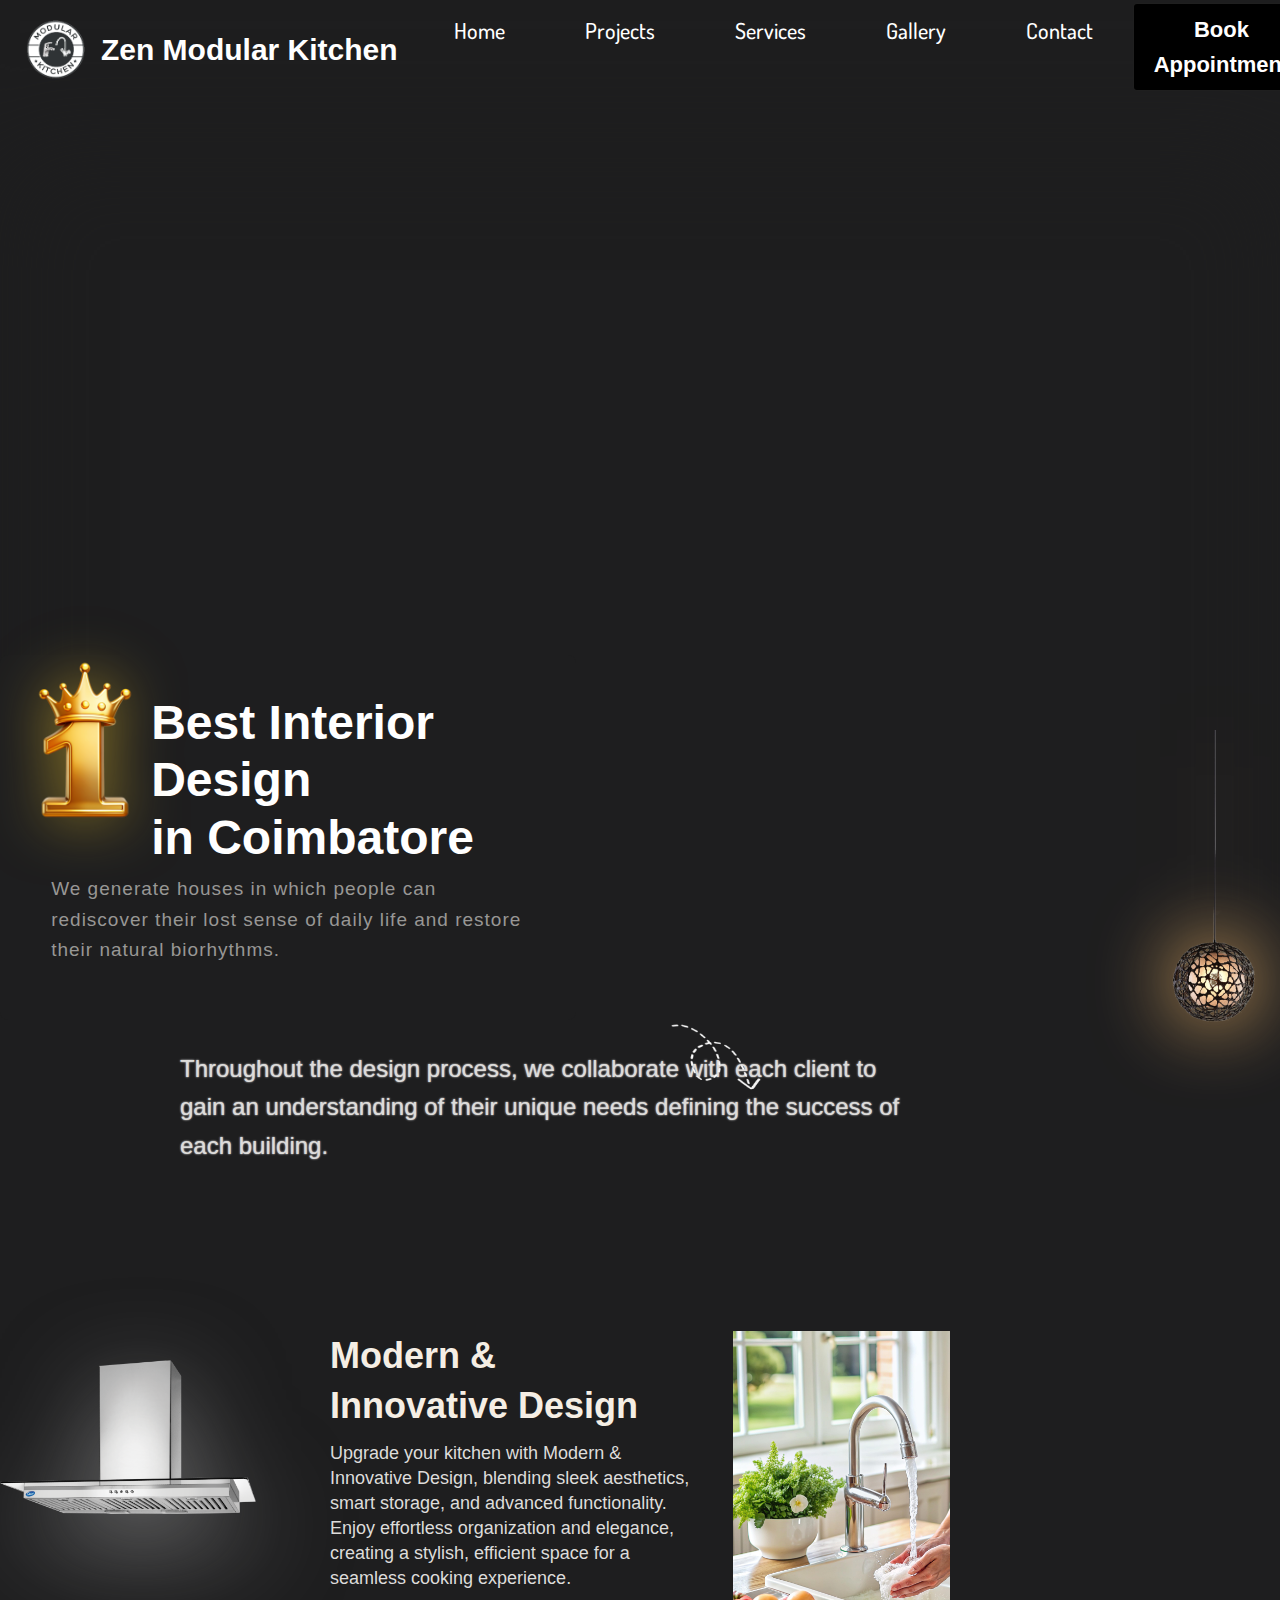
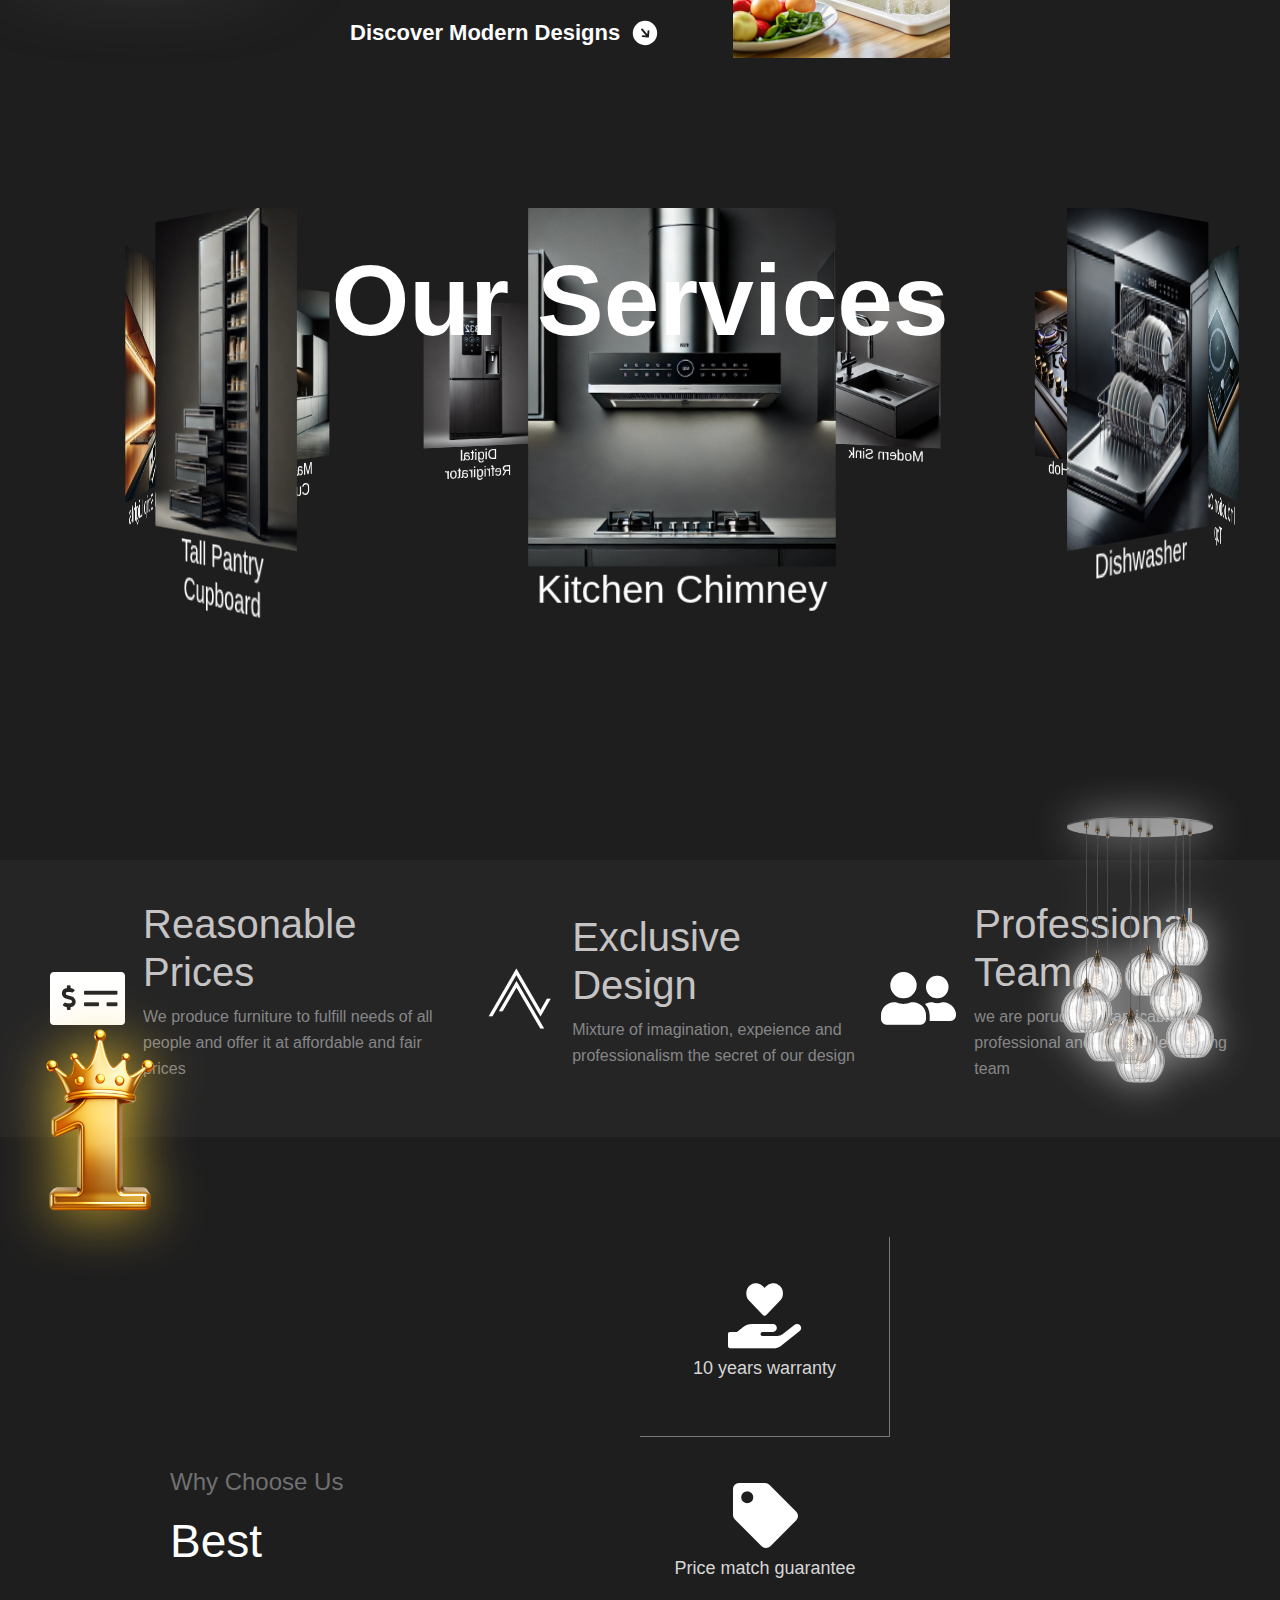
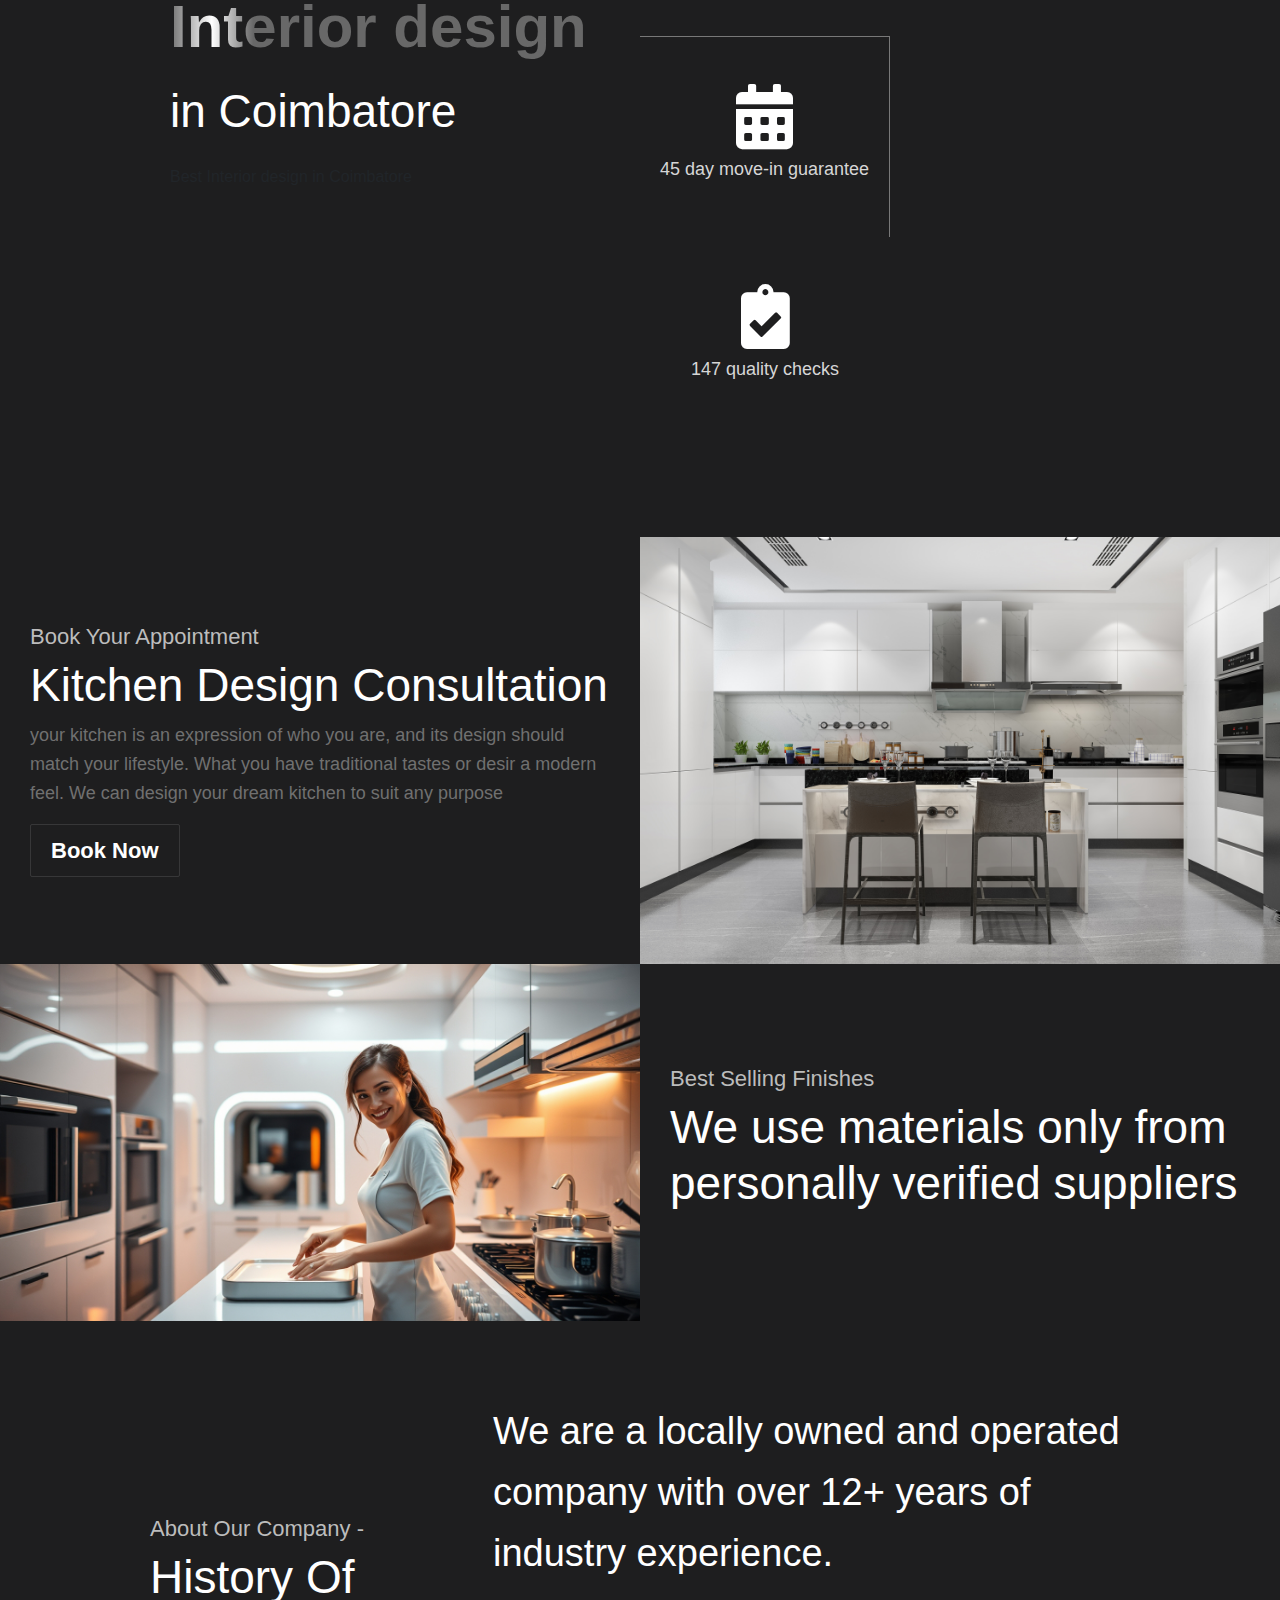
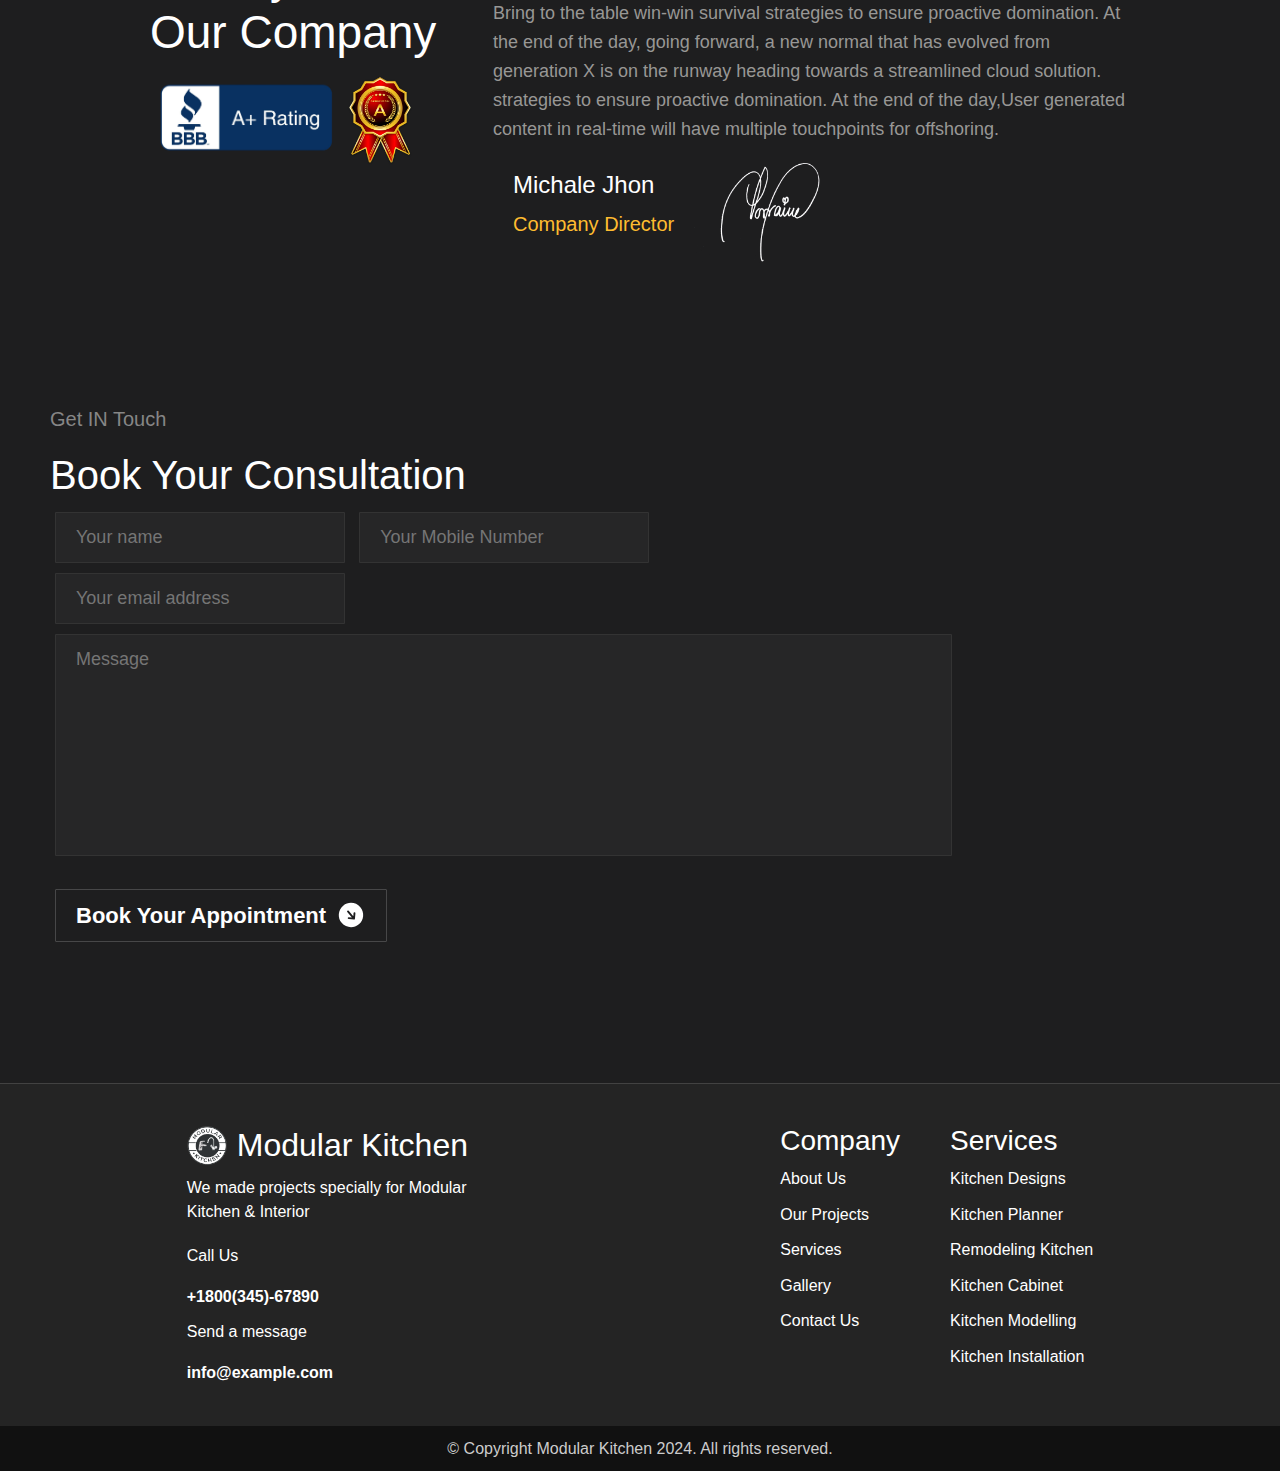
==== commit 65951312: "Final project" ====
--- a/index.html
+++ b/index.html
@@ -38,6 +38,8 @@
     <div class="container_home">
         <nav class="navbar navbar-expand-lg navbar-dark bg-light ">
             <a class="navbar-brand" target="_self" href="./index.html"><img class="image_brand_logo" src="./assets/Logos/Adobe Express - file.png"/></a>
+            <a class="navbar-brand" target="_self" href="./index.html"><h1 class="heading_navbar">Zen Modular Kitchen</h1></a>
+            
             <button class="navbar-toggler" type="button" data-toggle="collapse" data-target="#navbarNavAltMarkup" aria-controls="navbarNavAltMarkup" aria-expanded="false" aria-label="Toggle navigation">
               <span class="navbar-toggler-icon"></span>
             </button>
@@ -48,18 +50,18 @@
                 <a class="nav-link" target="_self" href="./Services/index.html">Services</a>
                 <a class="nav-link" target="_self" href="./Gallery/index.html">Gallery</a>
                 <a class="nav-link" target="_self" href="./Contactus/index.html">Contact</a>
+                <a href="#appointment" class="buttonLinks nav_button_call"> <button class="discover_moreButton_home bk_appoint_butn_home bk_appoint_butn_home_nav">
+                  Book Appointment 
+                  <i class="fas fa-phone-alt"></i>
+                  </button></a>
               </div>
             </div>
-            <a href="#appointment" class="buttonLinks"> <button class="discover_moreButton_home bk_appoint_butn_home bk_appoint_butn_home_nav">
-              Book Appointment 
-              <i class="fas fa-phone-alt"></i>
-              </button></a>
-            
           </nav>
           <video loop muted autoplay  class="background_video">
-            <source src="./assets/background_video_2.mp4" type="video/mp4">
+            <source src="./assets/0317(1).mp4" type="video/mp4">
         </video>
         <div class="subcontainer_home_modularkitchen">
+          
           <h1 class="best_design_coimbatore_head"><img src="./assets/king.png" alt="" class="imageBest_coimbatore">Best Interior Design<br/> in Coimbatore</h1>
           <p class="paragraph_home_subcontainer">We generate houses in which people can rediscover their lost sense of daily life and restore their natural biorhythms.</p>
 
@@ -135,7 +137,8 @@
       <div class="wcu_container_home_part1">
         <img src="./assets/king.png" class="greedom_img"/>
         <h1 class="heading_wcu">Why Choose Us</h1>
-        <p class="paragraph_wcu">Best <span>Interior design</span> <br> in Coimbatore</p>
+        <p class="paragraph_wcu  ">Best <span>Interior design</span> <br> in Coimbatore</p>
+        <p class="paragraph_wcu_smDevices">Best <span>Interior design</span> in Coimbatore</p>
       </div>
       <div class="wcu_container_home_part2">
         <div class="itemCOntainer_wcu_home container1_wcu_part2">
@@ -160,19 +163,19 @@
     <div class="bookYourAppointment_Container">
       <div class="book_yAppo_part1COntainer">
         <h1 class="bookYourAPp_heading">Book Your Appointment</h1>
-        <h1 class="paragraph_wcu">Kitchen Design Consultation</h1>
+        <h1 class="paragraph_wcu"  id="para_ecu_smdev">Kitchen Design Consultation</h1>
         <p class="bookYourAPp_para">your kitchen is an expression of who you are, and its design should match your lifestyle. What you have traditional tastes or desir a modern feel. We can design your dream kitchen to suit any purpose</p>
        <a href="#appointment" class="buttonLinks"> <button class="discover_moreButton_home bk_appoint_butn_home">
           Book Now
           </button></a>
       </div>
-      <img src="./assets/book_appointment_image.jpg" class="book_appnt_image_home"/>
+      <img src="./assets/book_appointment_image.jpg" class="book_appnt_image_home book_appnt_image_home_sm_devices"/>
     </div>
     <div class="bookYourAppointment_Container">
       <img src="./assets/bk_appoint_image_2.jpg" class="book_appnt_image_home"/>
       <div class="book_yAppo_part1COntainer">
         <h1 class="bookYourAPp_heading">Best Selling Finishes</h1>
-        <h1 class="paragraph_wcu">We use materials
+        <h1 class="paragraph_wcu"  id="para_ecu_smdev">We use materials
           only from personally
           verified suppliers</h1>
       </div>
@@ -209,7 +212,7 @@
           <input type="text" placeholder="Your Mobile Number" class="name_mail_form_consult_home" id="userMobile"/>
           <input type="email" placeholder="Your email address" class="name_mail_form_consult_home" id="userEmail"/>
           <br/>
-          <input type="textarea" placeholder="Message" class="name_mail_form_consult_home text_area_consult_home" id="userMessage"/>
+          <textarea type="textarea" placeholder="Message" class="name_mail_form_consult_home text_area_consult_home" id="userMessage"></textarea>
           <button type="submit" class="discover_moreButton_home appoint_main_button" >
             Book Your Appointment
             <svg class="icon" viewBox="0 0 24 24" fill="currentColor">
@@ -231,10 +234,14 @@
           </h2>
           <p>We made projects specially for Modular Kitchen & Interior</p>
           <div class="contact">
+            <div>
               <p>Call Us</p>
               <a href="tel:+180034567890">+1800(345)-67890</a>
+            </div>
+            <div>
               <p>Send a message</p>
               <a href="mailto:info@example.com">info@example.com</a>
+            </div>
           </div>
       </div>
       <div class="links">
--- a/index.css
+++ b/index.css
@@ -34,6 +34,11 @@
     height:60px!important;
     margin-left:10px;
 }
+.heading_navbar{
+    font-size:30px;
+    font-weight:600;
+    margin-top:8px;
+}
 
 .bg-light{
     background-color:transparent!important;
@@ -52,8 +57,7 @@
     text-shadow:0px -10px 20px rgb(58, 41, 1);
 }
 .navbar-nav{
-    margin-left:345px!important;
-    margin-top:-10px!important;
+    margin-top:-5px!important;
 }
 .background_video {
     position: absolute;
@@ -97,7 +101,9 @@
 }
 .imageBest_coimbatore{
     height:170px;
-    left:18px;
+    left:0px;
+    
+    filter: drop-shadow(0px 0px 30px rgba(240, 198, 45, 0.566));
     top:0px;
     position: absolute;
 }
@@ -348,6 +354,7 @@
     height:200px;
     top:2620px;
     left: 0px;
+    filter: drop-shadow(0px 0px 30px rgb(240, 197, 45));
 }
 .why_choose_us_container_home{
     padding:100px 170px;
@@ -637,9 +644,9 @@
     color: #ccc;
 }
 
+
 @media only screen and (max-width: 660px) {
     * {
-        outline: 1px solid red;
         flex-wrap: wrap; /* Helps visualize layout issues */
     }
     body {
@@ -663,15 +670,26 @@
       padding:0px;
     }
     .image_brand_logo{
-        height:100px!important;
-        margin-left:10px;
+        height:40px!important;
+        margin-left:5px;
+    }
+    .navbar-nav{
+        margin-left:0px!important;
+        margin-top:1px!important;
+    }
+    .heading_navbar{
+        font-size:18px;
+        font-weight:600;
+        margin-top:8px;
+        margin-left:-100px;
+        margin-right:-100px;
     }
     
     .bg-light{
         background-color:transparent!important;
     }
     .nav-link{
-        margin:2px 32px;
+        margin:2px 6px;
         font-family: "Dosis", sans-serif;
         font-size:16px;
         font-weight:300!important;
@@ -694,49 +712,74 @@
         z-index: -1;
     }
     .subcontainer_home_modularkitchen {
+        position: absolute; /* Positioning required for exact placement */
+        bottom:-75px; /* Moves it to the bottom */
+        left: 25%;
         background: #1E1E1F;
         padding:3% 4%;
-        max-width:45%;
+        border-radius: 0%;
+        border-top-left-radius:5px;
+        max-width:100%;
         color: white;
-        position: absolute; /* Positioning required for exact placement */
-        bottom:-120px; /* Moves it to the bottom */
-        left: 0px; /* Moves it to the left */
     }
     .heading_home_subcontainer{
-        font-size:56px;
+        font-size:14px;
         letter-spacing:2px;
         font-family: "Dosis", sans-serif;
         color:#f5eee4;
+        margin:0px;
+    }
+    .imageBest_coimbatore{
+        height:62px;
+        position: absolute;
+        left:-5px;
+        top:-3px;
     }
     .paragraph_home_subcontainer{
-        font-size:19px;
+        font-size:12px;
+        font-weight:200;
         letter-spacing:1px;
-        color:#989795;
+        color:#b4b3b2;
+        margin-top:10px;
+        text-align: justify;
+        font-family: "Dosis", sans-serif;
+        text-align: justify;
        
+    }
+    .best_design_coimbatore_head{
+        font-size:21px;
+        font-weight:500;
+        letter-spacing:1px;
+        margin-left:34px;
+    }
+    .nav_button_call{
+        margin:12px;
     }
     /*Home main containe-2*/
     .home_maincontainer_2{
-        padding:0px 180px;
-        padding-top:150px;
+        padding:0px 10px;
+        padding-top:400px;
     }
     .paragraph_intro_home{
-        font-size:24px;
+        font-size:14px;
         color:#dddcda;
-        width:80%;
-        text-shadow:0px 0px 2px white;
+        width:100%;
+        text-align: justify;
+        line-height:17px;
+        text-shadow:0px 0px 50px white;
     }
     .hanginglight_container2_1{
         position:absolute;
-        height:300px;
-        right:20px;
-        filter: drop-shadow(0px 0px 50px #e3e3e1);
-        top:730px;
+        height:200px;
+        right:10px;
+        z-index:-2;
+        top:800px;
     }
     .floatingArrow_home{
         position:absolute;
         width:10%;
-        right:39%;
-        top:1000px;
+        right:20%;
+        top:950px;
         animation: arrowHomeFloating 5s ease infinite;
         transition:0.5s;
     }
@@ -751,26 +794,26 @@
     }
     .home_chimneyImage{
         position:absolute;
-        max-width:20%;
-        top:1360px;
+        max-width:30%;
+        top:1250px;
         left:0px;
-        filter: drop-shadow(0px 30px 50px rgba(200, 200, 200, 0.5));
+        filter: drop-shadow(0px 30px 30px rgba(200, 200, 200, 0.5));
     }
     .container_2_homemain_subcontainer_1{
-        padding:150px;
+        padding:10px;
         display:flex;
     }
     .heading_container_2_subcontainer_home{
-        font-size:36px;
+        font-size:26px;
         color:#f5eee4;
         font-weight:600;
-        line-height:50px;
+        line-height:24px;
     }
     .para_container_2_subcontainer_home{
-        font-size:18px;
+        font-size:12px;
         color:#dddcda;
         width:90%;
-        line-height:25px;
+        line-height:18px;
         margin-top:10px;
     }
     
@@ -785,26 +828,27 @@
     .discover_moreButton_home {
         position: relative;
         transition: all 0.3s ease-in-out;
-        padding-block: 0.5rem;
-        padding-inline: 1.25rem;
+        padding-block: 0.6rem;
+        padding-inline: 0.75rem;
         background-color: transparent;
         border-radius: 1px;
         display: flex;
         align-items: center;
         justify-content: center;
         color: #ffff;
-        gap: 10px;
+        gap:5px;
         font-weight: bold;
         border:none;
         outline: none;
         overflow: hidden;
-        font-size: 22px;
+        font-size: 12px;
         cursor: pointer;
+        border:1px solid rgba(128, 128, 128, 0.266);
       }
       
       .icon {
-        width: 30px;
-        height: 30px;
+        width: 15px;
+        height: 15px;
         transition: all 0.3s ease-in-out;
         transform:rotate(50deg);
       }
@@ -815,7 +859,7 @@
       }
       
       .discover_moreButton_home:hover .icon {
-        transform: translate(8px);
+        transform: translate(5px);
       }
       
       .discover_moreButton_home:hover::before {
@@ -853,39 +897,40 @@
       }
       /*container_3_home_services*/
     .whiteLight_hang_home{
-        height:300px;
+        height:100px;
         position:absolute;
-        top:2410px;
+        top:2400px;
         z-index:1;
-        right:20px;
+        right:5px;
         filter: drop-shadow(0px 0px 20px rgba(255, 255, 255, 0.526));
     }
       .banner{
         height:100%;
         width:100%;
-        padding:500px 50px;
+        padding:200px 0px;
         padding-bottom:200px;
         text-align:center;
         overflow:hidden;
         position:relative;
-        padding-top:300px;
+        padding-top:0px;
+        margin-top:50px;
       }
       .banner .slider{
         position:absolute;
-        width:160px;
-        height:200px;
+        width:70px;
+        height:90px;
         top:10%;
-        left:47%;
+        left:41%;
         transform: translateX(-50%);
         transform-style: preserve-3d;
-        transform:perspective(1000px);
-        animation:autorun 30s linear infinite;
+        transform:perspective(500px);
+        animation:autorun 20s linear infinite;
       }
       @keyframes autorun {
         from{
-            transform: perspective(1000px) rotateX(-10deg) rotateY(0deg);
+            transform: perspective(500px) rotateX(-15deg) rotateY(0deg);
         }to{
-            transform: perspective(1000px) rotateX(-10deg) rotateY(360deg);
+            transform: perspective(500px) rotateX(-15deg) rotateY(360deg);
         }
         
       }
@@ -894,7 +939,7 @@
         inset: 0 0 0 0;
         transform: 
             rotateY(calc((var(--position) - 1) * (360deg / var(--quantity)))) 
-            translateZ(480px);
+            translateZ(150px);
       }
     
       .banner .slider .item img{
@@ -904,13 +949,13 @@
       }
     .heading_items{
         color:white;
-        font-size:20px;
+        font-size:8px;
     }
     .ourservices_heading_home{
-        font-size:100px;
+        font-size:34px;
         color:black;
         position:relative;
-        top:-280px;
+        top:-5px;
         z-index:1;
     }
     
@@ -934,50 +979,65 @@
         display:flex;
         flex-direction: row;
         align-items:center;
-        gap:20px;
-        padding:40px 50px;
+        gap:5px;
+        padding:6px 1px;
         justify-content:center;
-        background-color:#252526
+        background-color:#252526;
+        padding-top:16px;
     }
     .container_item_services_benifits{
         display:flex;
+        width:30%;
         align-items:center;
-        gap:18px;
-        max-width:450px;
+        gap:5px;
     }
     .iconServices{
         color:white;
-        font-size:60px;
+        font-size:14px;
     }
     .container_item_services_benifits div h1{
         color:#c5c3c3;
+        font-size:12px;
     }
     .container_item_services_benifits div p{
         color:#868686;
+        font-size:8px;
+        margin-top:-2px;
     }
     /* Why Choose Us */
+    .greedom_img{
+        position: absolute;
+        height:130px;
+        top:1440px;
+        left: 230px;
+        filter: drop-shadow(0px 0px 30px rgb(240, 197, 45));
+    }
     .why_choose_us_container_home{
-        padding:100px 170px;
-        display:flex;
-        gap:50px;
+        gap:5px;
+        padding:20px;
     }
     .heading_wcu{
         color:#707070;
-        font-size:24px;
-    }
+        font-size:12px;
+    }
+    
     .paragraph_wcu{
-        color:white;
-        font-size:50px;
+        display:none;
     }
     
     .wcu_container_home_part1{
-        max-width:50%;
+        padding-left:10px;
+        width:100%;
         display:flex;
         flex-direction:column;
-        justify-content:center;
+        justify-content:flex-end;
         align-items:left;
     }
-    .paragraph_wcu span{
+    .paragraph_wcu_smDevices{
+        font-size:24px;
+        color:white;
+    }
+    .paragraph_wcu_smDevices span{
       background: linear-gradient(to right, #707070 0, #ffffff 10%, #686868 20%);
       background-position: 0;
       -webkit-background-clip: text;
@@ -987,27 +1047,30 @@
       font-weight: 600;
       white-space: nowrap;
       font-family: "Poppins", sans-serif;
-        animation: shine 20s infinite linear;
-        text-decoration:underline;
-        cursor:pointer;
-        text-decoration-thickness:2px;
-        text-decoration-color: #707070;
+      animation: shine 20s infinite linear;
+      text-decoration:none;
+      cursor:pointer;
+      text-decoration-thickness:1px;
+      text-decoration-color: #707070;
+      margin-top:6px;
+      font-size:28px;
     }
     .wcu_container_home_part2{
-        max-width:50%;
+        max-width:100%;
         display:flex;
         flex-wrap: wrap;
     }
     .itemCOntainer_wcu_home{
-        height:200px;
-        width:250px;
+        width:50%;
+        height:150px;
         display:flex;
         flex-direction: column;
         align-items:center;
         justify-content: center;
+        padding:10px;
       }
     .itemCOntainer_wcu_home h1{
-        font-size:18px;
+        font-size:14px;
         color:#d6d6d6;
         margin:10px;
     }
@@ -1024,8 +1087,11 @@
     .container3_wcu_part2 h1{
         text-align:center;
     }
+    .container2_wcu_part2 h1{
+        text-align:center;
+    }
     .itemCOntainer_wcu_home i{
-        font-size:65px;
+        font-size:40px;
         color:white ;
     }
     
@@ -1078,25 +1144,39 @@
         display:flex;
     }
     .bookYourAppointment_Container div{
-        width:50%;
+        width:100%;
     }
     .bookYourAppointment_Container img{
-        width:50%;
+        width:100%;
     }
     .book_yAppo_part1COntainer{
         display:flex;
         flex-direction: column;
         justify-content:center;
-        padding:30px;
+        padding:20px;
     }
     
     .bookYourAPp_heading{
+        font-size:15px;
+        font-weight:600;
+        color:rgb(188, 188, 188);
+    }
+    .bookYourAPp_para{
+        font-size:12px;
+        text-align: justify;
+        color: #707070;
+        line-height:15px;
+    }
+    .book_appnt_image_home_sm_devices{
+        display:none;
+    }
+    .paragraph_wcu{
+        color:white;
+    }
+    #para_ecu_smdev{
+        display:block!important;
         font-size:22px;
-        color:rgb(188, 188, 188);
-    }
-    .bookYourAPp_para{
-        font-size:18px;
-        color: #707070;
+        font-weight:600;
     }
     .bk_appoint_butn_home{
         border:1px solid rgba(167, 167, 167, 0.185);
@@ -1108,56 +1188,69 @@
         display:flex;
         flex-direction:row;
         align-items:center;
-        padding:80px 150px;
+        padding:30px 20px;
     }
     .about_out_comp_home_part1{
         min-width:35%;
     }
     .bbb_rating_about_home{
-        height:100px;
+        height:60px;
     }
     .para_about_part2{
         color:white;
-        font-size:38px;
+        text-align: justify;
+        font-size:22px;
     }
     .subpara_about_home_part2{
-        font-size:18px;
+        font-size:12px;
+        text-align: justify;
         color: #989795;
     }
     .about_comp_dir{
         display:flex;
-        gap:20px;
-        margin:20px;
+        gap:10px;
+        margin:14px;
         align-items:center;
     }
     .about_comp_dir_h1{
         color:white;
-        font-size:24px;
+        font-size:20px;
         font-weight:500;
     }
     .aboout_comp_dir_para{
         color:rgb(254, 188, 48);
-        font-size:20px;
+        font-size:18px;
+    }
+    .bbb_rating_about_home{
+        height:60px;
     }
     /*consultation*/
     .container_consultation{
-        height:80vh;
         display:flex;
-        gap:50px;
-    }
+        gap:10px;
+        padding:10px;
+        padding-bottom:50px;
+        height:64vh;
+    }
+
     .consultation_image_home{
         height:100%;
+        display:none;
     }
     .p2_consultation_container_Home{
-        padding:40px 0px;
+        padding:10px 5px;
+        width:100vw;
+        padding-bottom:10px;
     }
     .para_consultation_home{
         color:#868686;
-        font-size:20px;
+        font-size:14px;
+        margin:8px;
     }
     .heading_consultatino_home{
         color:white;
-        font-size:40px;
+        font-size:26px;
+        font-weight:600;
     }
     .name_mail_form_consult_home{
         all:unset;
@@ -1166,8 +1259,8 @@
         border:1px solid rgba(58, 58, 58, 0.63);
         color:black;
         border-radius:1px;
-        width:400px;
-        font-size:18px;
+        width:80%;
+        font-size:14px;
         margin:5px;
     }
     .name_mail_form_consult_home:focus{
@@ -1175,57 +1268,70 @@
         
     }
     .text_area_consult_home{
-        height:200px;
-        width:855px;
+        width:80%;
+        height:70px;
     }
     .appoint_main_button{
         border:1px solid rgba(107, 107, 107, 0.54)!important;
-        margin:20px 5px;
+        margin:10px 5px;
+        font-size:14px;
     }
     
     /*Footer*/
     .footer {
         background-color: #242424;
         color: #fff;
-        padding: 40px;
+        padding: 10px;
         display: flex;
         justify-content: space-around;
         flex-wrap: wrap;
         border-top:1px solid rgb(66, 66, 66);
     }
     .footer .logo-section {
-        max-width: 300px;
-    }
+        width: 100%;
+    }
+
     .footer .logo-section h2 {
         display: flex;
         align-items: center;
-        gap: 10px;
+        gap: 5px;
+        font-size:20px;
     }
     .footer .logo-section p {
         margin-top: 10px;
-        line-height: 1.5;
+        font-size:12px;
     }
     .footer .contact {
-        margin-top: 20px;
+        margin:10px 10px;
+        display:flex;
+        justify-content:space-between;
     }
     .footer .contact a {
-        color: #fff;
+        color: #919191;
         text-decoration: none;
-        font-weight: bold;
+        font-weight: 300;
+        font-size:10px;
     }
     .footer .links {
         display: flex;
-        gap: 50px;
+        gap: 100px;
     }
     .footer .links ul {
         list-style: none;
         padding: 0;
+        font-size:16px;
+        color: #7a7978;
     }
     .footer .links ul li {
         margin-bottom: 10px;
+        font-size:10px;
+       
+    }
+    .links div h3{
+        font-size:16px;
     }
     .footer .links ul li a {
-        color: #fff;
+        color: #8d8d8d;
         text-decoration: none;
     }
     .footer-bottom {
